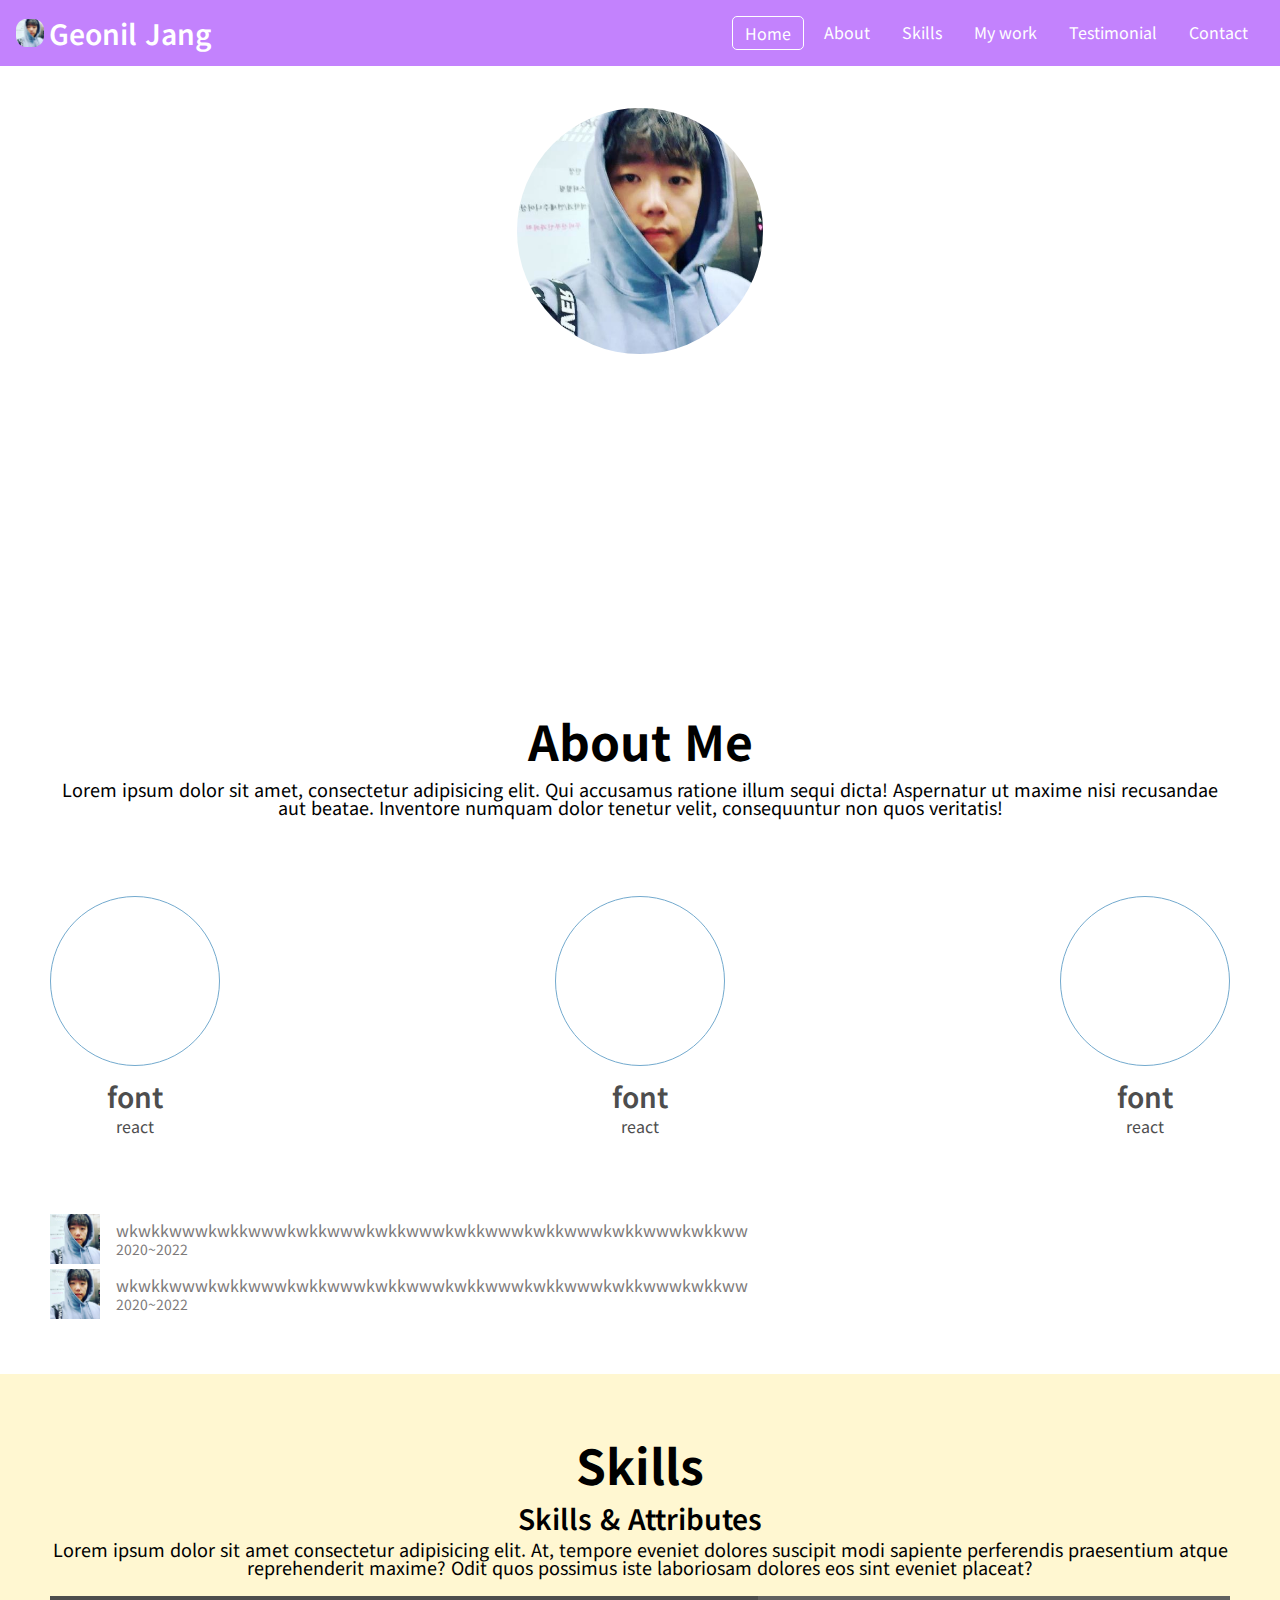
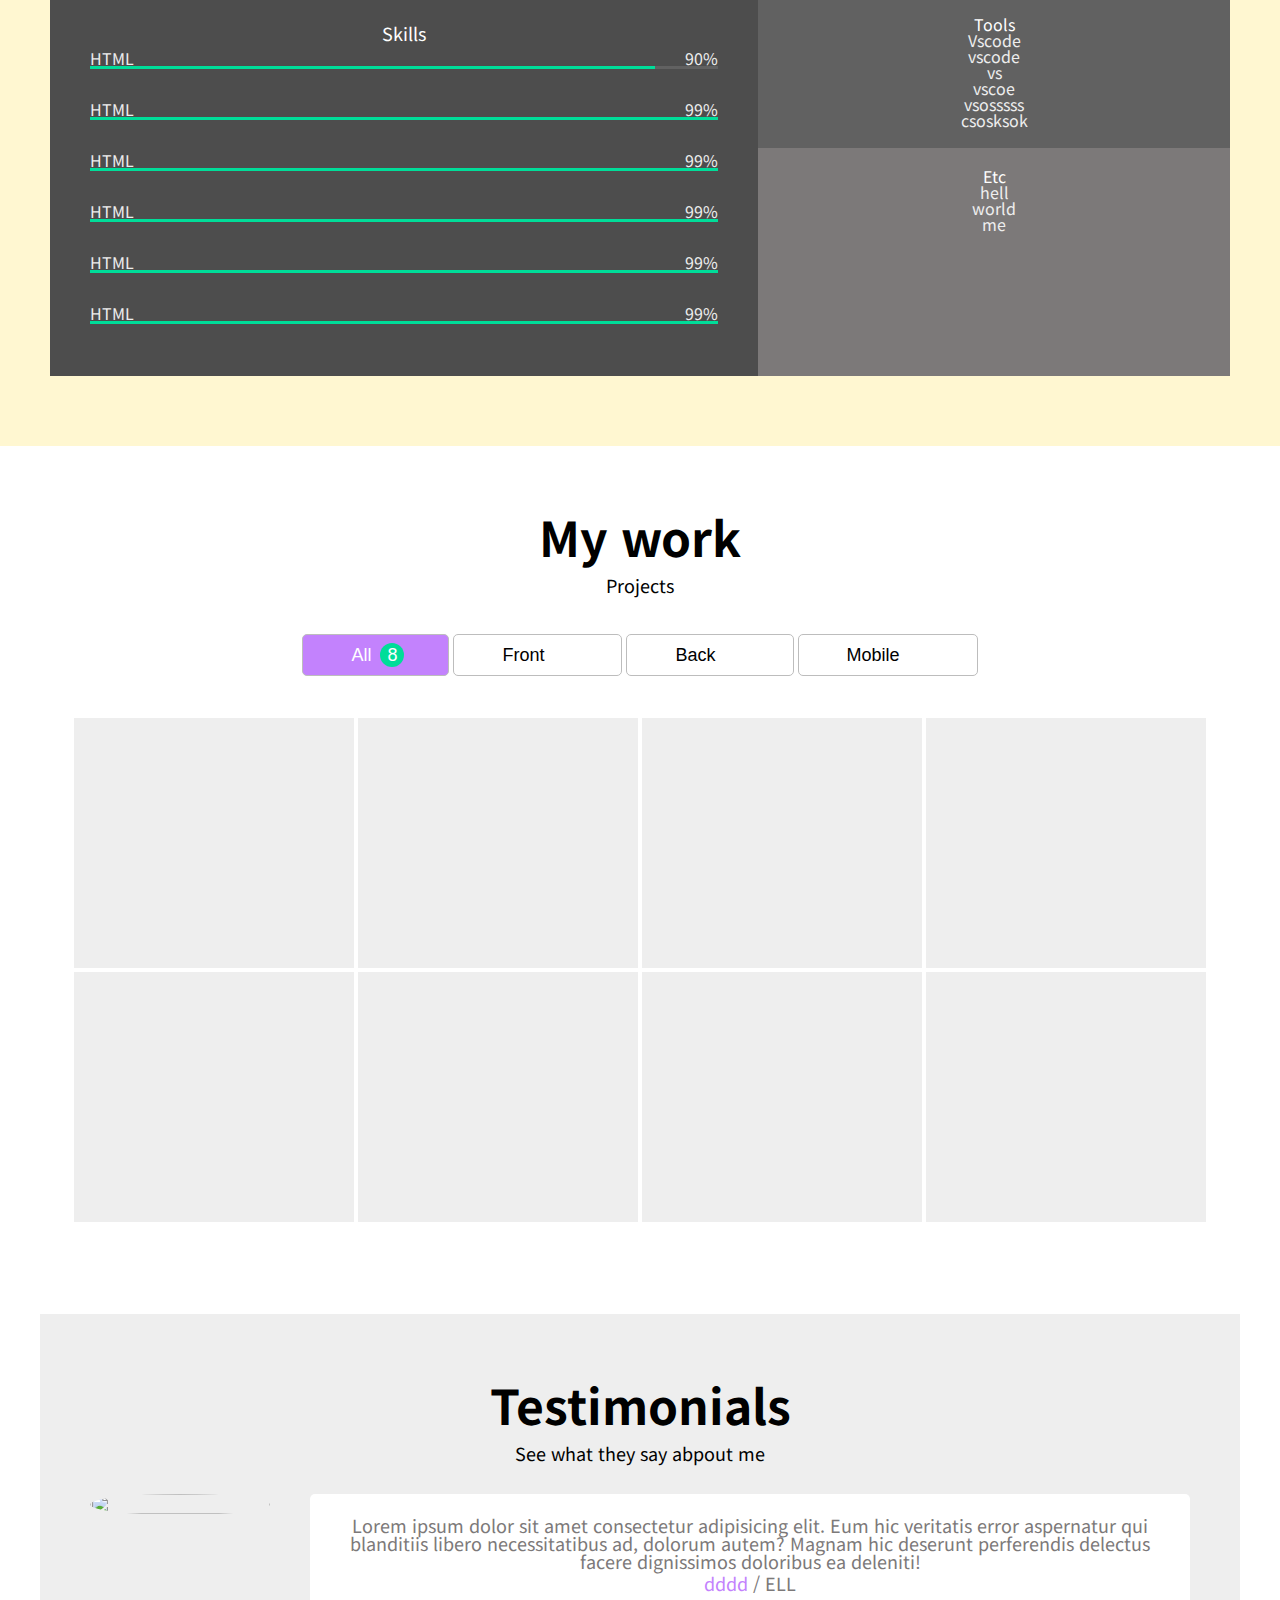
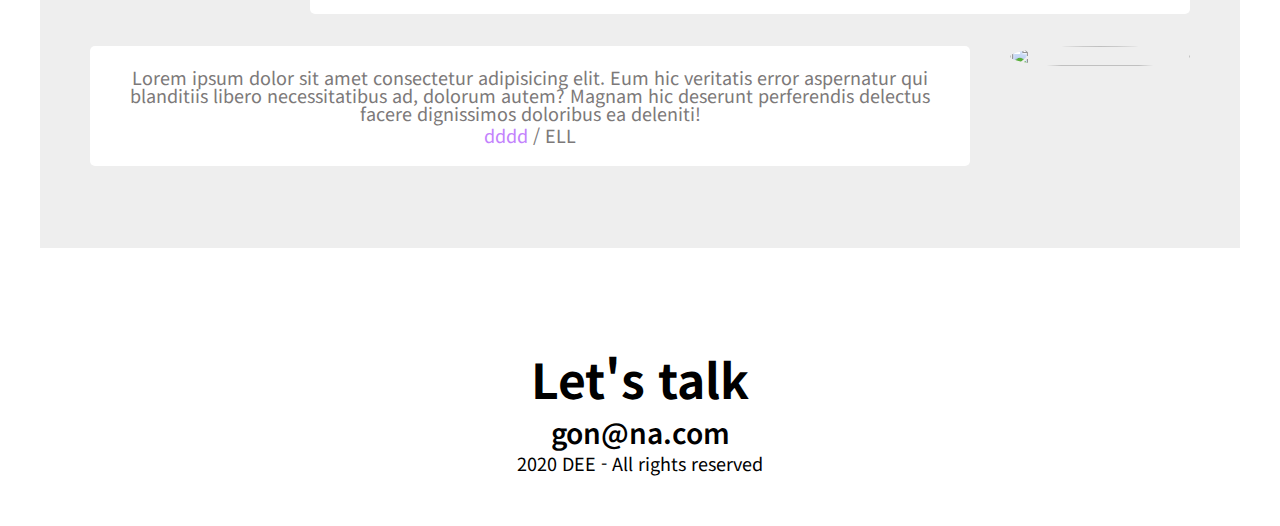
==== index.html @ d05589ee "css testimonial" ====
<!DOCTYPE html>
<html lang="ko">
  <head>
    <meta charset="UTF-8" />
    <meta http-equiv="X-UA-Compatible" content="IE=edge" />
    <meta name="viewport" content="width=device-width, initial-scale=1.0" />
    <meta name="description" content="참 개발자" />
    <meta name="author" content="Geonil Jang" />
    <link rel="icon" type="image/png" href="public/images/favicon.png" />
    <title>Geonil Jang</title>
    <link
      rel="stylesheet"
      href="https://cdnjs.cloudflare.com/ajax/libs/font-awesome/5.15.3/css/all.min.css"
      integrity="sha512-iBBXm8fW90+nuLcSKlbmrPcLa0OT92xO1BIsZ+ywDWZCvqsWgccV3gFoRBv0z+8dLJgyAHIhR35VZc2oM/gI1w=="
      crossorigin="anonymous"
      referrerpolicy="no-referrer"
    />
    <link rel="stylesheet" href="public/css/style.css" />
    <script src="public/js/main.js" defer></script>
  </head>
  <body>
    <!-- Navbar -->
    <nav id="navbar">
      <div class="navbar__logo">
        <img src="public/images/favicon.png" alt="logo" />
        Geonil Jang
      </div>
  
      <div class="navbar__menu">
        <ul class="navbar__menu">
          <li class="navbar__menu__item active">Home</li>
          <li class="navbar__menu__item">About</li>
          <li class="navbar__menu__item">Skills</li>
          <li class="navbar__menu__item">My work</li>
          <li class="navbar__menu__item">Testimonial</li>
          <li class="navbar__menu__item">Contact</li>
        </ul>
      </div>
    </nav>
    <!-- Home -->
    <section id="home">
      <img
        src="public/images/favicon.png"
        alt="Geonil's profile photo"
        class="home__avatar"
      />
      <h1 class="home__title">Hello, <br />Iam</h1>
      <h2 class="home__description">
        나는 난난난난,난난난난,난난난난,난난난난
      </h2>
      <button class="home__contact">Contact Me</button>
    </section>
    <!-- About -->
    <section id="about" class="section">
      <h1>About Me</h1>
      <p>
        Lorem ipsum dolor sit amet, consectetur adipisicing elit. Qui accusamus
        ratione illum sequi dicta! Aspernatur ut maxime nisi recusandae aut
        beatae. Inventore numquam dolor tenetur velit, consequuntur non quos
        veritatis!
      </p>
      <div class="about__majors">
        <div class="major">
          <div class="major__icon">
            <i class="fab fa-html5"></i>
          </div>
          <h2 class="major__title">font</h2>
          <div class="major__description">react</div>
        </div>
        <div class="major">
          <div class="major__icon">
            <i class="fab fa-html5"></i>
          </div>
          <h2 class="major__title">font</h2>
          <div class="major__description">react</div>
        </div>
        <div class="major">
          <div class="major__icon">
            <i class="fab fa-html5"></i>
          </div>
          <h2 class="major__title">font</h2>
          <div class="major__description">react</div>
        </div>
      </div>
      <div class="about__jobs">
        <div class="job">
          <img src="public/images/favicon.png" alt="sss" class="job__logo"></img>
          <div class="job__description">
            <p class="job__name">wkwkkwwwkwkkwwwkwkkwwwkwkkwwwkwkkwwwkwkkwwwkwkkwwwkwkkww</p>
            <p class="job__period">2020~2022</p>
          </div>
        </div>
        <div class="job">
          <img src="public/images/favicon.png" alt="sss" class="job__logo"></img>
          <div class="job__description">
            <p class="job__name">wkwkkwwwkwkkwwwkwkkwwwkwkkwwwkwkkwwwkwkkwwwkwkkwwwkwkkww</p>
            <p class="job__period">2020~2022</p>
          </div>
        </div>
      </div>
    </section>
    <!-- Skills -->
    <section id="skills" class="section">
      <div class="section__container">
        <h1>Skills</h1>
        <h2>Skills & Attributes</h2>
        <p>Lorem ipsum dolor sit amet consectetur adipisicing elit. At, tempore eveniet dolores suscipit modi sapiente perferendis praesentium atque reprehenderit maxime? Odit quos possimus iste laboriosam dolores eos sint eveniet placeat?</p>
        <div class="skillset">
          <div class="skillset__left">
            <h3 class="skillset__title">Skills</h3>
            <div class="skill">
              <div class="skill__description">
                <span>HTML</span>
                <span>90%</span>
              </div>
              <div class="skill__bar">
                <div class="skill__value" style="width: 90%"></div>
              </div>
            </div>
            <div class="skill">
              <div class="skill__description">
                <span>HTML</span>
                <span>99%</span>
              </div>
              <div class="skill__bar">
                <div class="skill__value"></div>
              </div>
            </div>
            <div class="skill">
              <div class="skill__description">
                <span>HTML</span>
                <span>99%</span>
              </div>
              <div class="skill__bar">
                <div class="skill__value"></div>
              </div>
            </div>
            <div class="skill">
              <div class="skill__description">
                <span>HTML</span>
                <span>99%</span>
              </div>
              <div class="skill__bar">
                <div class="skill__value"></div>
              </div>
            </div>
            <div class="skill">
              <div class="skill__description">
                <span>HTML</span>
                <span>99%</span>
              </div>
              <div class="skill__bar">
                <div class="skill__value"></div>
              </div>
            </div>
            <div class="skill">
              <div class="skill__description">
                <span>HTML</span>
                <span>99%</span>
              </div>
              <div class="skill__bar">
                <div class="skill__value"></div>
              </div>
            </div>
          </div>
          <div class="skillset__right">
            <div class="tools">
              <div class="skillset__title">Tools</div>
              <ul class="tools__list">
                <li><span>Vscode</span></li>
                <li><span>vscode</span></li>
                <li><span>vs</span></li>
                <li><span>vscoe</span></li>
                <li><span>vsosssss</span></li>
                <li><span>csosksok</span></li>
              </ul>
            </div>
            <div class="etc">
              <div class="skillset__title">Etc</div>
              <ul class="etc__list">
                <li><span>hell</span></li>
                <li><span>world</span></li>
                <li><span>me</span></li>
              </ul>
            </div>
          </div>
        </div>
      </div>
   
    </section>
    <!-- Work -->
    <section id="work" class="section">
      <h1>My work</h1>
      <h3>Projects</h3>
      <div class="work__categories">
        <button class="category__btn active">All
          <span class="category__count">8</span>
        </button>
        <button class="category__btn">Front
          <span class="category__count">8</span>
        </button>
        <button class="category__btn">Back
          <span class="category__count">8</span>
        </button>
        <button class="category__btn">Mobile
          <span class="category__count">8</span>
        </button>
      </div>

      <div class="work__projects">
        <a href="#" class="project" target="blank">
          <img class="project__img" src="public/images/background.png" alt="">
          <div class="project__description">
            <h3>Youre</h3>
            <span>html and css</span>
          </div>
        </a>
        <a href="#" class="project" target="blank">
          <img class="project__img" src="public/images/background.png" alt="">
          <div class="project__description">
            <h3>Youre</h3>
            <span>html and css</span>
          </div>
        </a>
        <a href="#" class="project" target="blank">
          <img class="project__img" src="public/images/background.png" alt="">
          <div class="project__description">
            <h3>Youre</h3>
            <span>html and css</span>
          </div>
        </a>
        <a href="#" class="project" target="blank">
          <img class="project__img" src="public/images/background.png" alt="">
          <div class="project__description">
            <h3>Youre</h3>
            <span>html and css</span>
          </div>
        </a>
        <a href="#" class="project" target="blank">
          <img class="project__img" src="public/images/background.png" alt="">
          <div class="project__description">
            <h3>Youre</h3>
            <span>html and css</span>
          </div>
        </a>
        <a href="#" class="project" target="blank">
          <img class="project__img" src="public/images/background.png" alt="">
          <div class="project__description">
            <h3>Youre</h3>
            <span>html and css</span>
          </div>
        </a>
        <a href="#" class="project" target="blank">
          <img class="project__img" src="public/images/background.png" alt="">
          <div class="project__description">
            <h3>Youre</h3>
            <span>html and css</span>
          </div>
        </a>
        <a href="#" class="project" target="blank">
          <img class="project__img" src="public/images/background.png" alt="">
          <div class="project__description">
            <h3>Youre</h3>
            <span>html and css</span>
          </div>
        </a>
      </div>

    </section>
    <!-- Testimonials -->
    <section id="testimonials" class="section">
      <h1>Testimonials</h1>
      <h3>See what they say abpout me</h3>
      <div class="testimonials">
        <div class="testimonial">
          <img src="public/images/background.png" alt="" class="testimonial__avatar">
          <div class="testimonial__speech-bubble">
            <p>Lorem ipsum dolor sit amet consectetur adipisicing elit. Eum hic veritatis error aspernatur qui blanditiis libero necessitatibus ad, dolorum autem? Magnam hic deserunt perferendis delectus facere dignissimos doloribus ea deleniti!</p>
            <p class="name">
              <a href="#">dddd</a> / ELL
            </p>
          </div>
        </div>
        <div class="testimonial">
          
          <div class="testimonial__speech-bubble">
            <p>Lorem ipsum dolor sit amet consectetur adipisicing elit. Eum hic veritatis error aspernatur qui blanditiis libero necessitatibus ad, dolorum autem? Magnam hic deserunt perferendis delectus facere dignissimos doloribus ea deleniti!</p>
            <p class="name">
              <a href="#">dddd</a> / ELL
            </p>
          </div>
          <img src="public/images/background.png" alt="" class="testimonial__avatar">
        </div>
      </div>
    </section>
    <!-- Contact -->
    <section id="contact" class="section">
      <h1 class="contact__title">Let's talk</h1>
      <h2 class="contact__email">gon@na.com</h2>
      <div class="contact__links">
        <a href="#" target="_blank">
          <i class="fab fa-github"></i>
        </a>
        <a href="#" target="_blank">
          <i class="fab fa-github"></i>
        </a>
      </div>
      <p class="contact__rights">
        2020 DEE - All rights reserved
      </p>
    </section>
  </body>
</html>
---- public/css/style.css ----
@import url("https://fonts.googleapis.com/css2?family=Noto+Sans+KR:wght@400;700&display=swap");
@import url(reset.css);
@import url(variables.css);

/* components */
@import url(components/navbar.css);
@import url(components/home.css);
@import url(components/about.css);
@import url(components/skill.css);
@import url(components/work.css);
@import url(components/testimonial.css);
* {
  box-sizing: border-box;
}

body {
  font-family: "Noto Sans KR", sans-serif;
}

/* Typography */

h1 {
  font-size: var(--font-large);
  font-weight: var(--weight-bold);
  color: var(--color-black);
  margin: 16px 0px;
}

h2 {
  font-size: var(--font-medium);
  font-weight: var(--weight-semi-bold);
  color: var(--color-black);
  margin: 8px 0;
}

h3 {
  font-size: var(--font-regular);
  font-weight: var(--weight-regular);
  color: var(--color-black);
  margin: 8px 0;
}

p {
  font-size: var(--font-regular);
  font-weight: var(--weight-regular);
  color: var(--color-black);
  margin: 4px 0;
}

.section {
  text-align: center;
  padding: 50px;
  margin: 0 auto;
}

.section__container {
  max-width: 1200px;
}
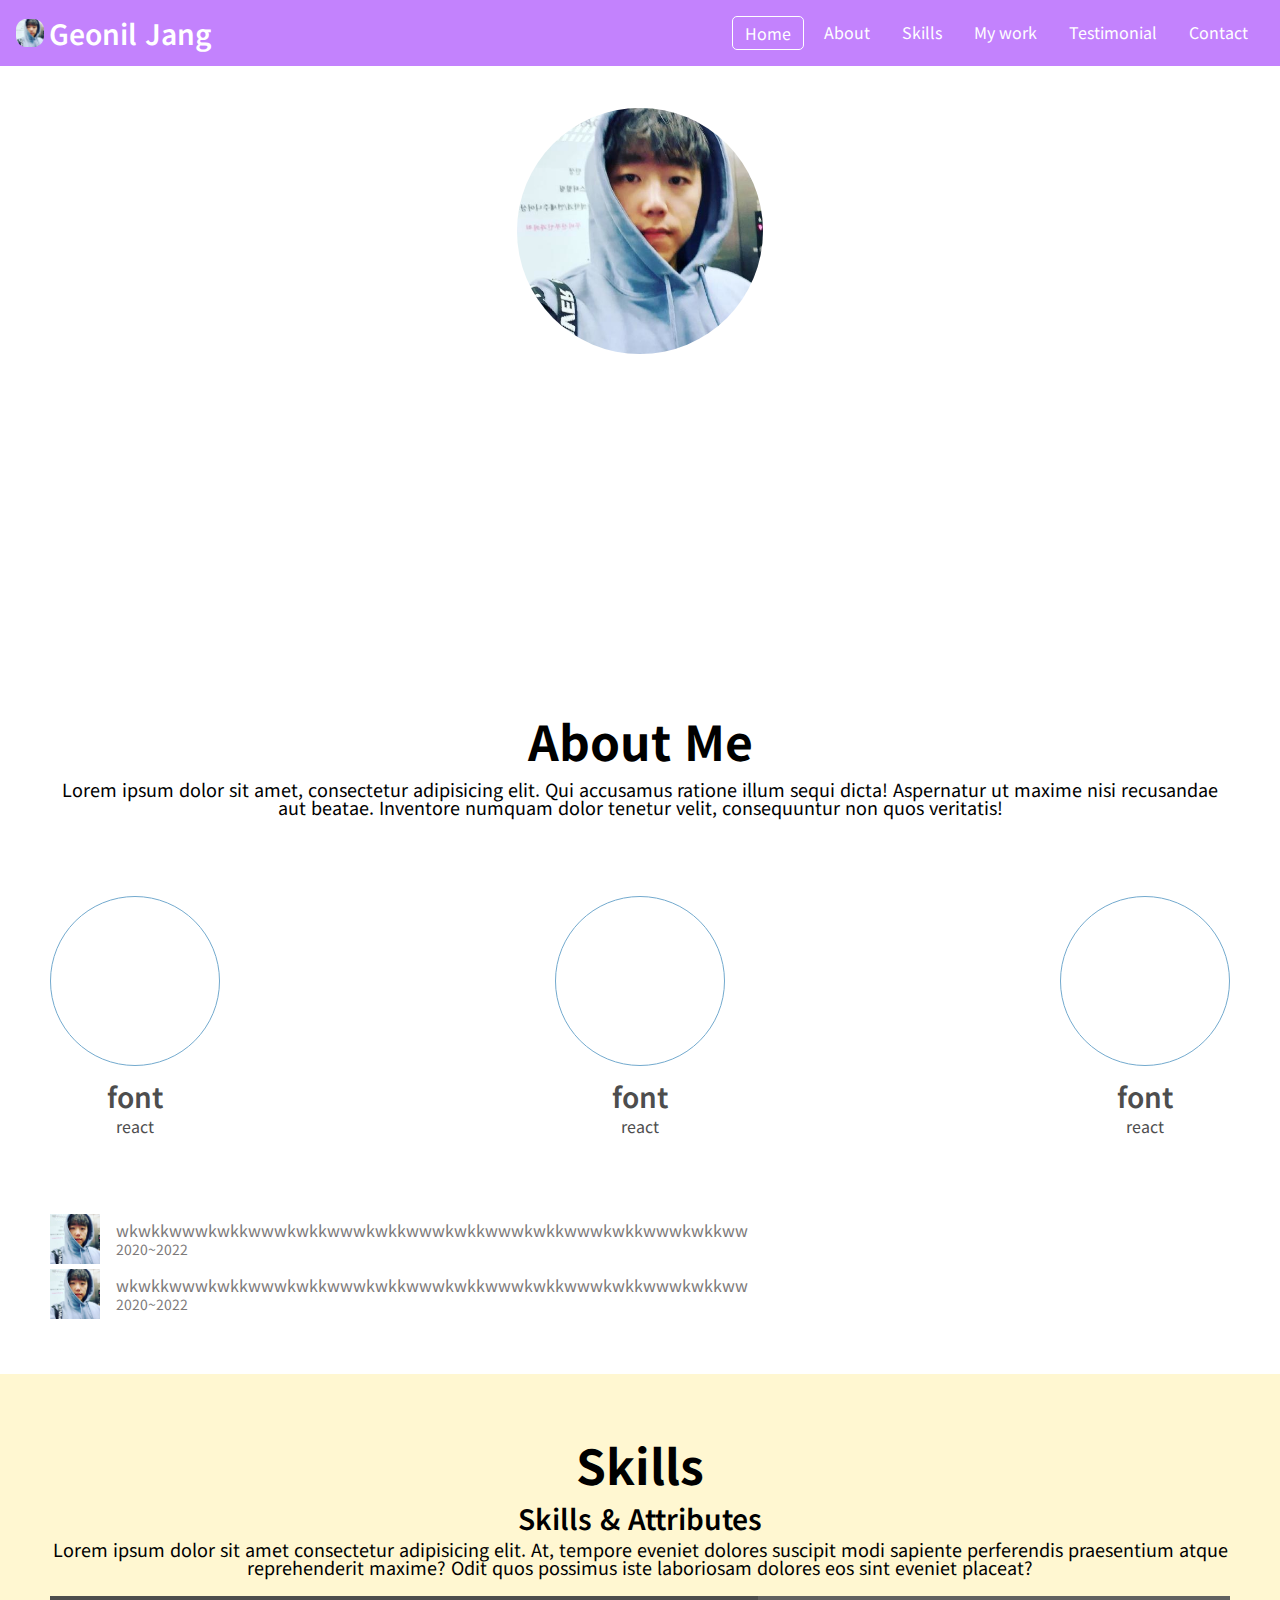
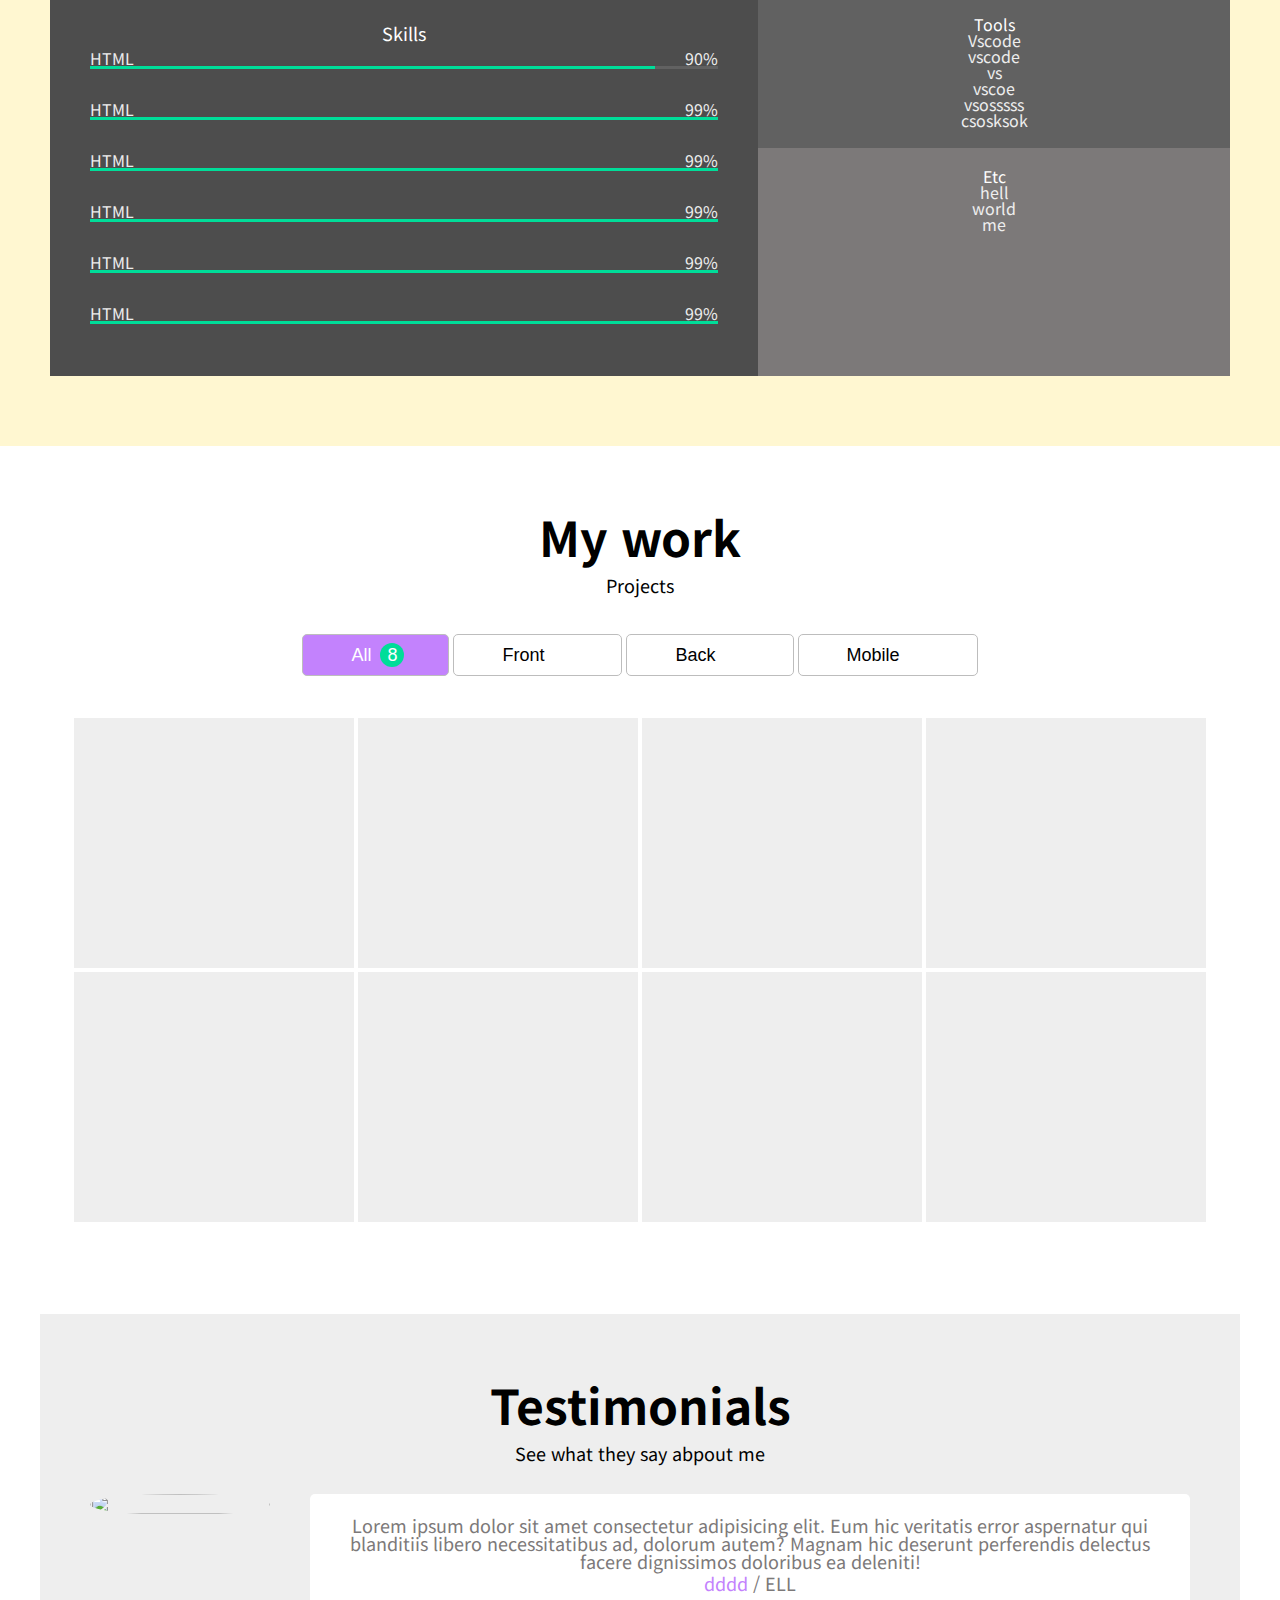
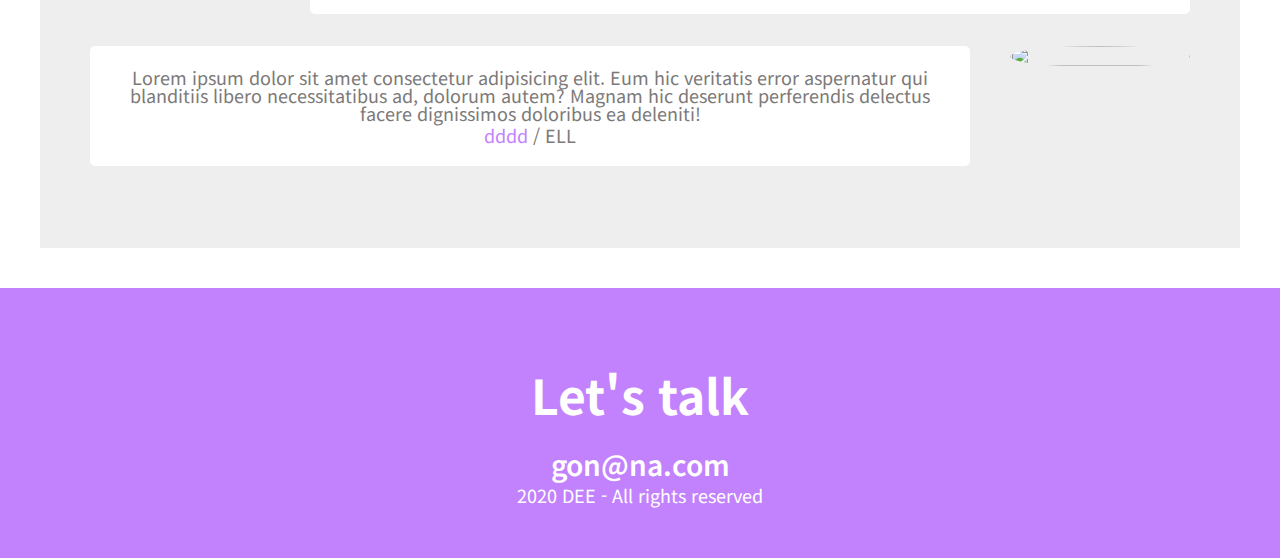
==== commit 6945efe9: "fix section container" ====
--- a/index.html
+++ b/index.html
@@ -190,7 +190,8 @@
     </section>
     <!-- Work -->
     <section id="work" class="section">
-      <h1>My work</h1>
+      <div class="section__container">
+        <h1>My work</h1>
       <h3>Projects</h3>
       <div class="work__categories">
         <button class="category__btn active">All
@@ -265,31 +266,34 @@
           </div>
         </a>
       </div>
+      </div>
 
     </section>
     <!-- Testimonials -->
     <section id="testimonials" class="section">
-      <h1>Testimonials</h1>
-      <h3>See what they say abpout me</h3>
-      <div class="testimonials">
-        <div class="testimonial">
-          <img src="public/images/background.png" alt="" class="testimonial__avatar">
-          <div class="testimonial__speech-bubble">
-            <p>Lorem ipsum dolor sit amet consectetur adipisicing elit. Eum hic veritatis error aspernatur qui blanditiis libero necessitatibus ad, dolorum autem? Magnam hic deserunt perferendis delectus facere dignissimos doloribus ea deleniti!</p>
-            <p class="name">
-              <a href="#">dddd</a> / ELL
-            </p>
-          </div>
-        </div>
-        <div class="testimonial">
-          
-          <div class="testimonial__speech-bubble">
-            <p>Lorem ipsum dolor sit amet consectetur adipisicing elit. Eum hic veritatis error aspernatur qui blanditiis libero necessitatibus ad, dolorum autem? Magnam hic deserunt perferendis delectus facere dignissimos doloribus ea deleniti!</p>
-            <p class="name">
-              <a href="#">dddd</a> / ELL
-            </p>
-          </div>
-          <img src="public/images/background.png" alt="" class="testimonial__avatar">
+      <div class="section__container">
+        <h1>Testimonials</h1>
+        <h3>See what they say abpout me</h3>
+        <div class="testimonials">
+          <div class="testimonial">
+            <img src="public/images/background.png" alt="" class="testimonial__avatar">
+            <div class="testimonial__speech-bubble">
+              <p>Lorem ipsum dolor sit amet consectetur adipisicing elit. Eum hic veritatis error aspernatur qui blanditiis libero necessitatibus ad, dolorum autem? Magnam hic deserunt perferendis delectus facere dignissimos doloribus ea deleniti!</p>
+              <p class="name">
+                <a href="#">dddd</a> / ELL
+              </p>
+            </div>
+          </div>
+          <div class="testimonial">
+            
+            <div class="testimonial__speech-bubble">
+              <p>Lorem ipsum dolor sit amet consectetur adipisicing elit. Eum hic veritatis error aspernatur qui blanditiis libero necessitatibus ad, dolorum autem? Magnam hic deserunt perferendis delectus facere dignissimos doloribus ea deleniti!</p>
+              <p class="name">
+                <a href="#">dddd</a> / ELL
+              </p>
+            </div>
+            <img src="public/images/background.png" alt="" class="testimonial__avatar">
+          </div>
         </div>
       </div>
     </section>
--- a/public/css/style.css
+++ b/public/css/style.css
@@ -9,6 +9,8 @@
 @import url(components/skill.css);
 @import url(components/work.css);
 @import url(components/testimonial.css);
+@import url(components/contact.css);
+
 * {
   box-sizing: border-box;
 }
@@ -55,4 +57,5 @@
 
 .section__container {
   max-width: 1200px;
+  margin: 0 auto;
 }
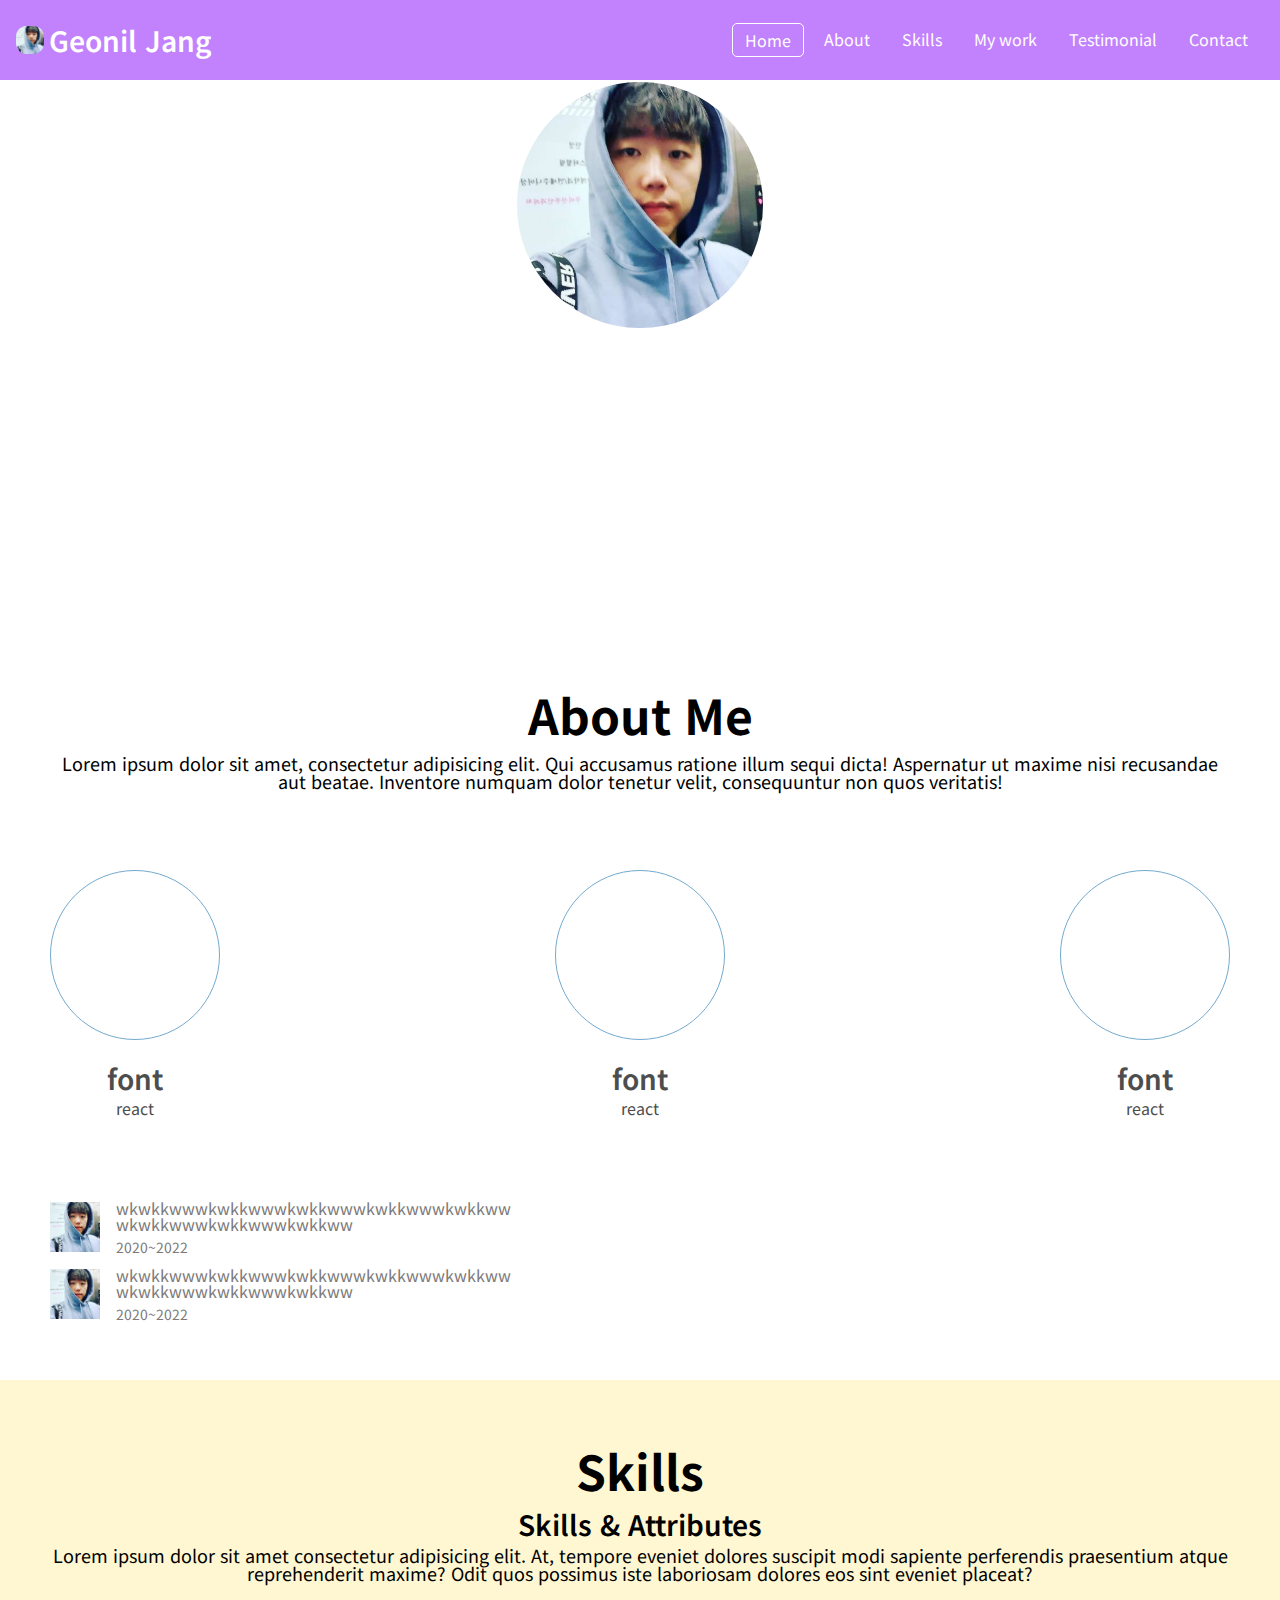
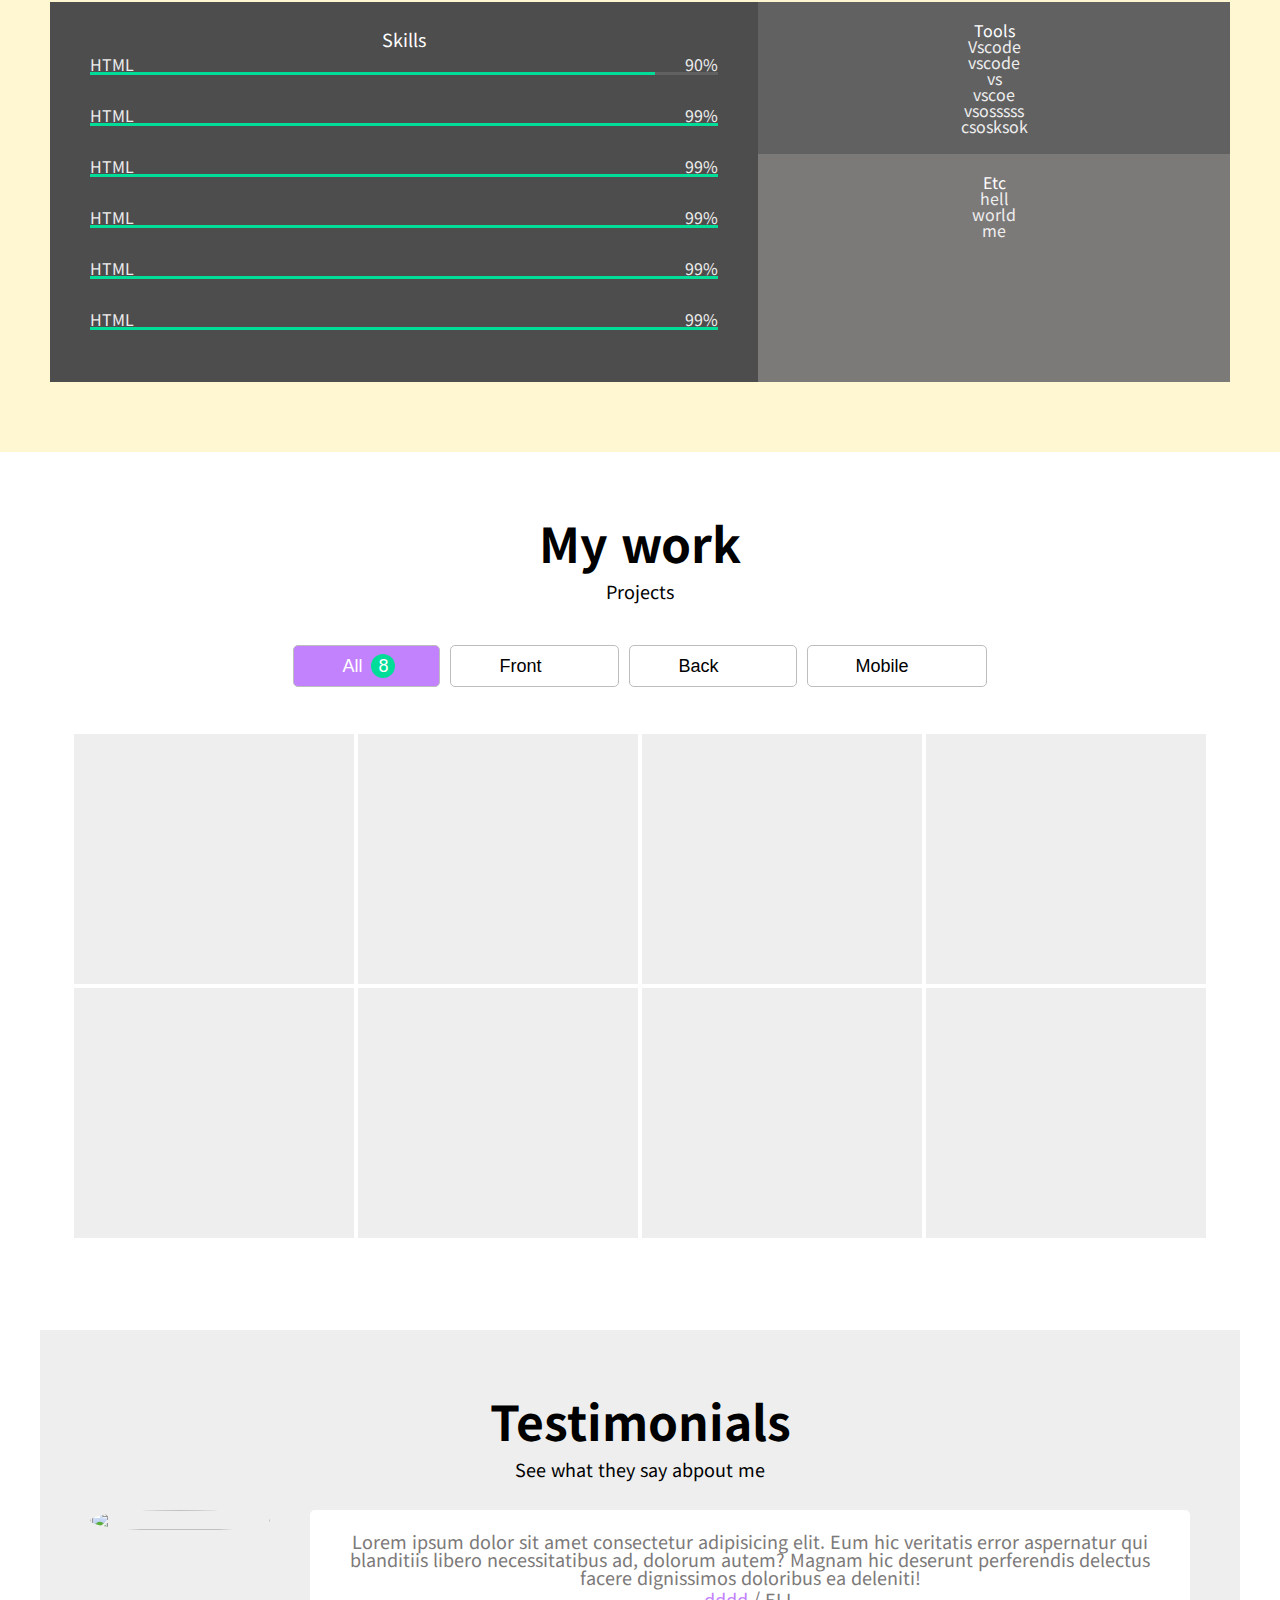
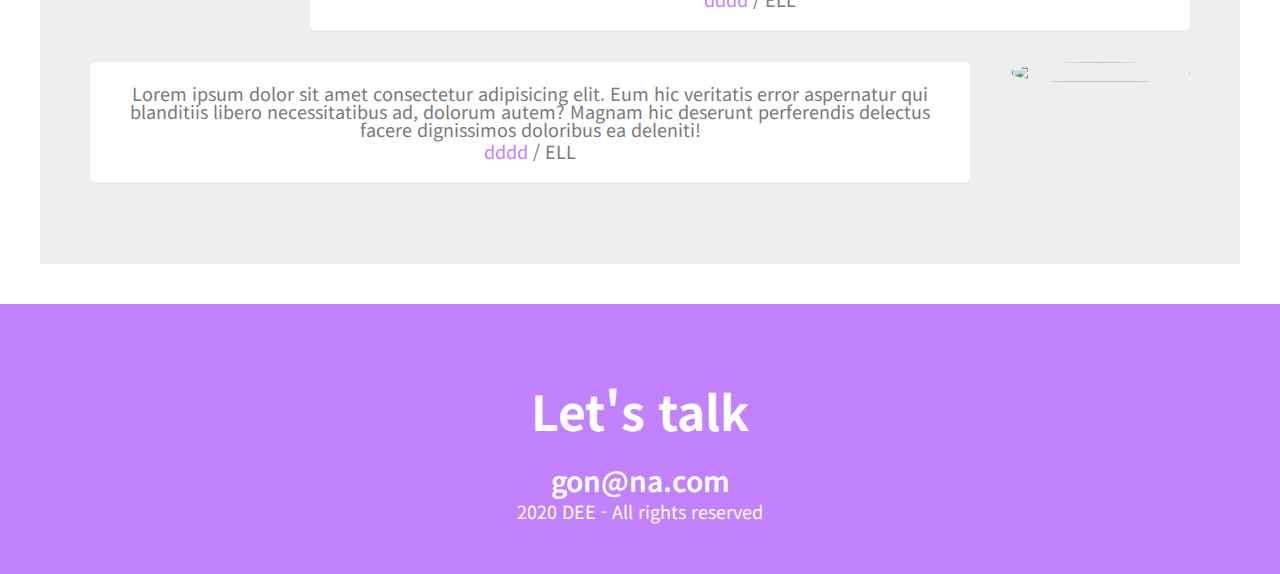
==== commit 769ec0b6: "css done" ====
--- a/index.html
+++ b/index.html
@@ -26,7 +26,7 @@
         Geonil Jang
       </div>
   
-      <div class="navbar__menu">
+      <div class="navbar__menu__container">
         <ul class="navbar__menu">
           <li class="navbar__menu__item active">Home</li>
           <li class="navbar__menu__item">About</li>
@@ -36,6 +36,13 @@
           <li class="navbar__menu__item">Contact</li>
         </ul>
       </div>
+
+      <!-- Toggle -->
+      <button class="navbar__toggle-btn">
+        <i class="fas fa-bars"></i>
+      </button>
+
+
     </nav>
     <!-- Home -->
     <section id="home">
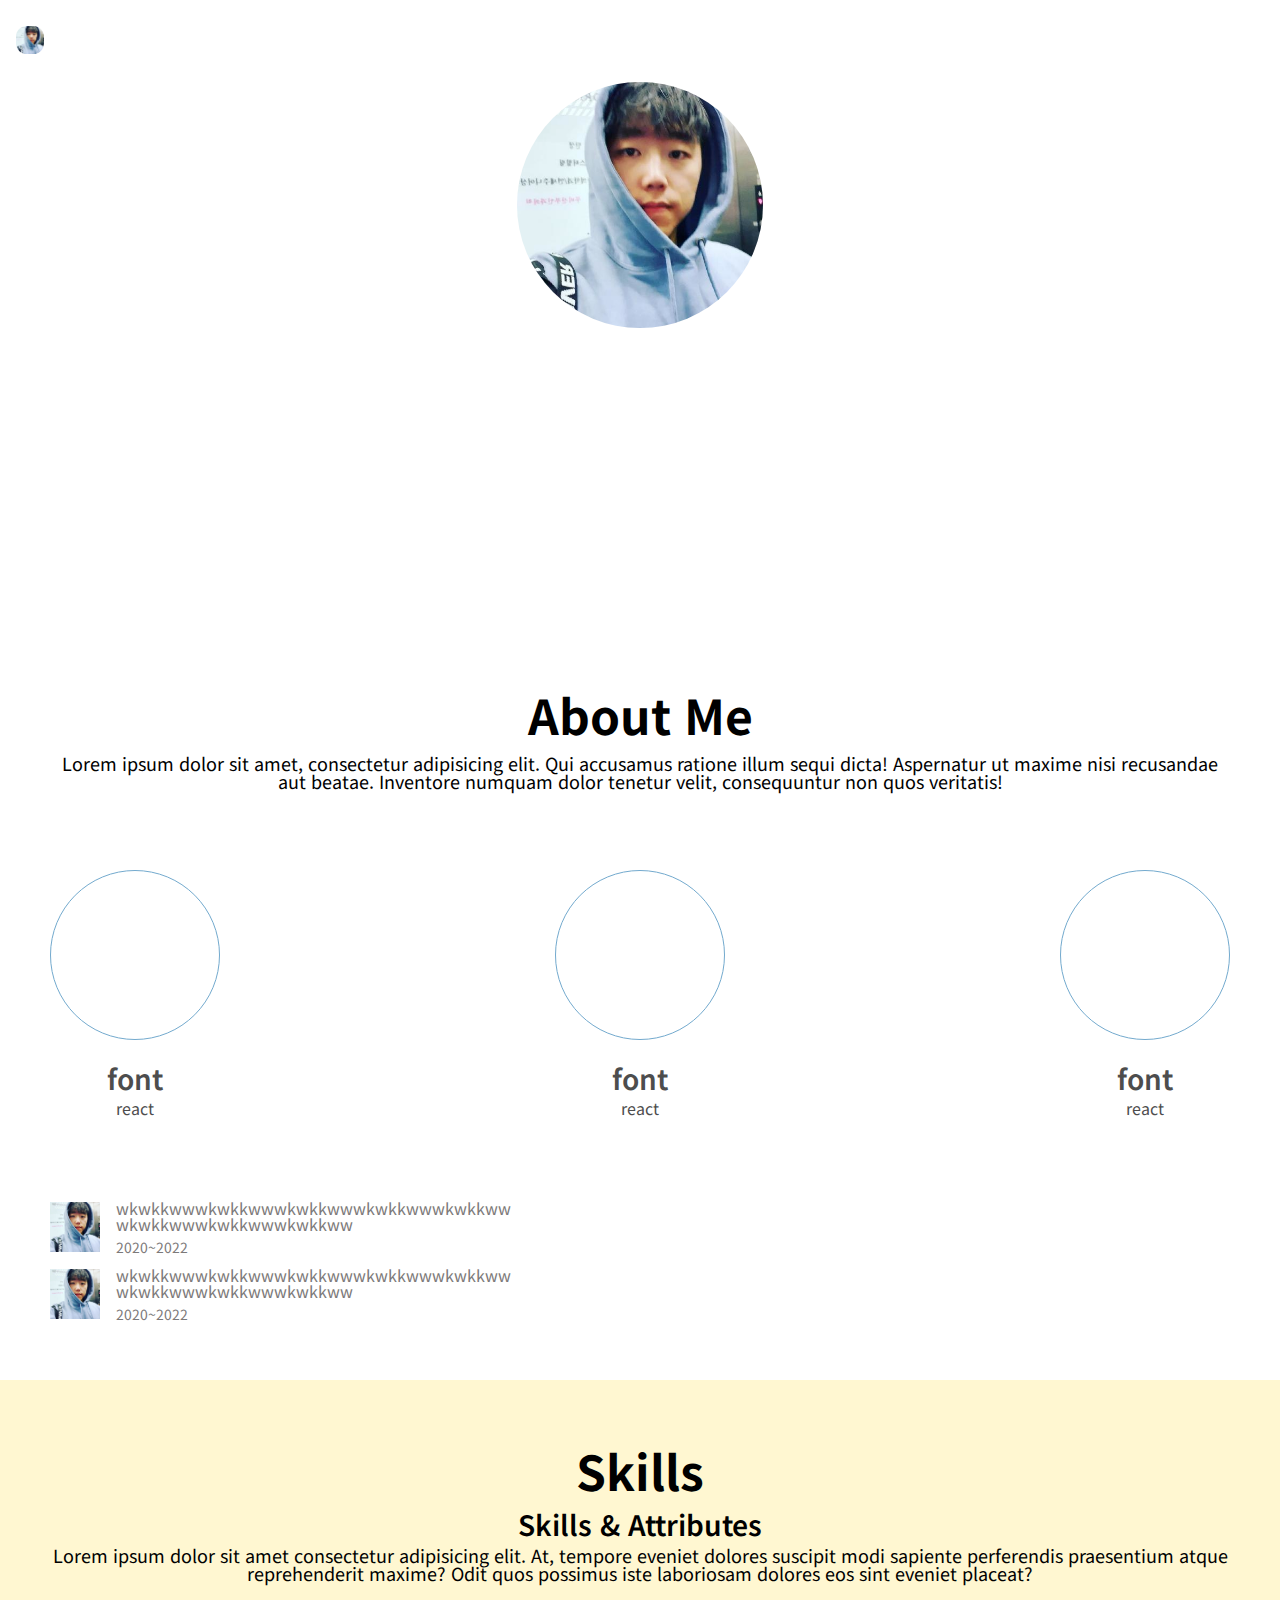
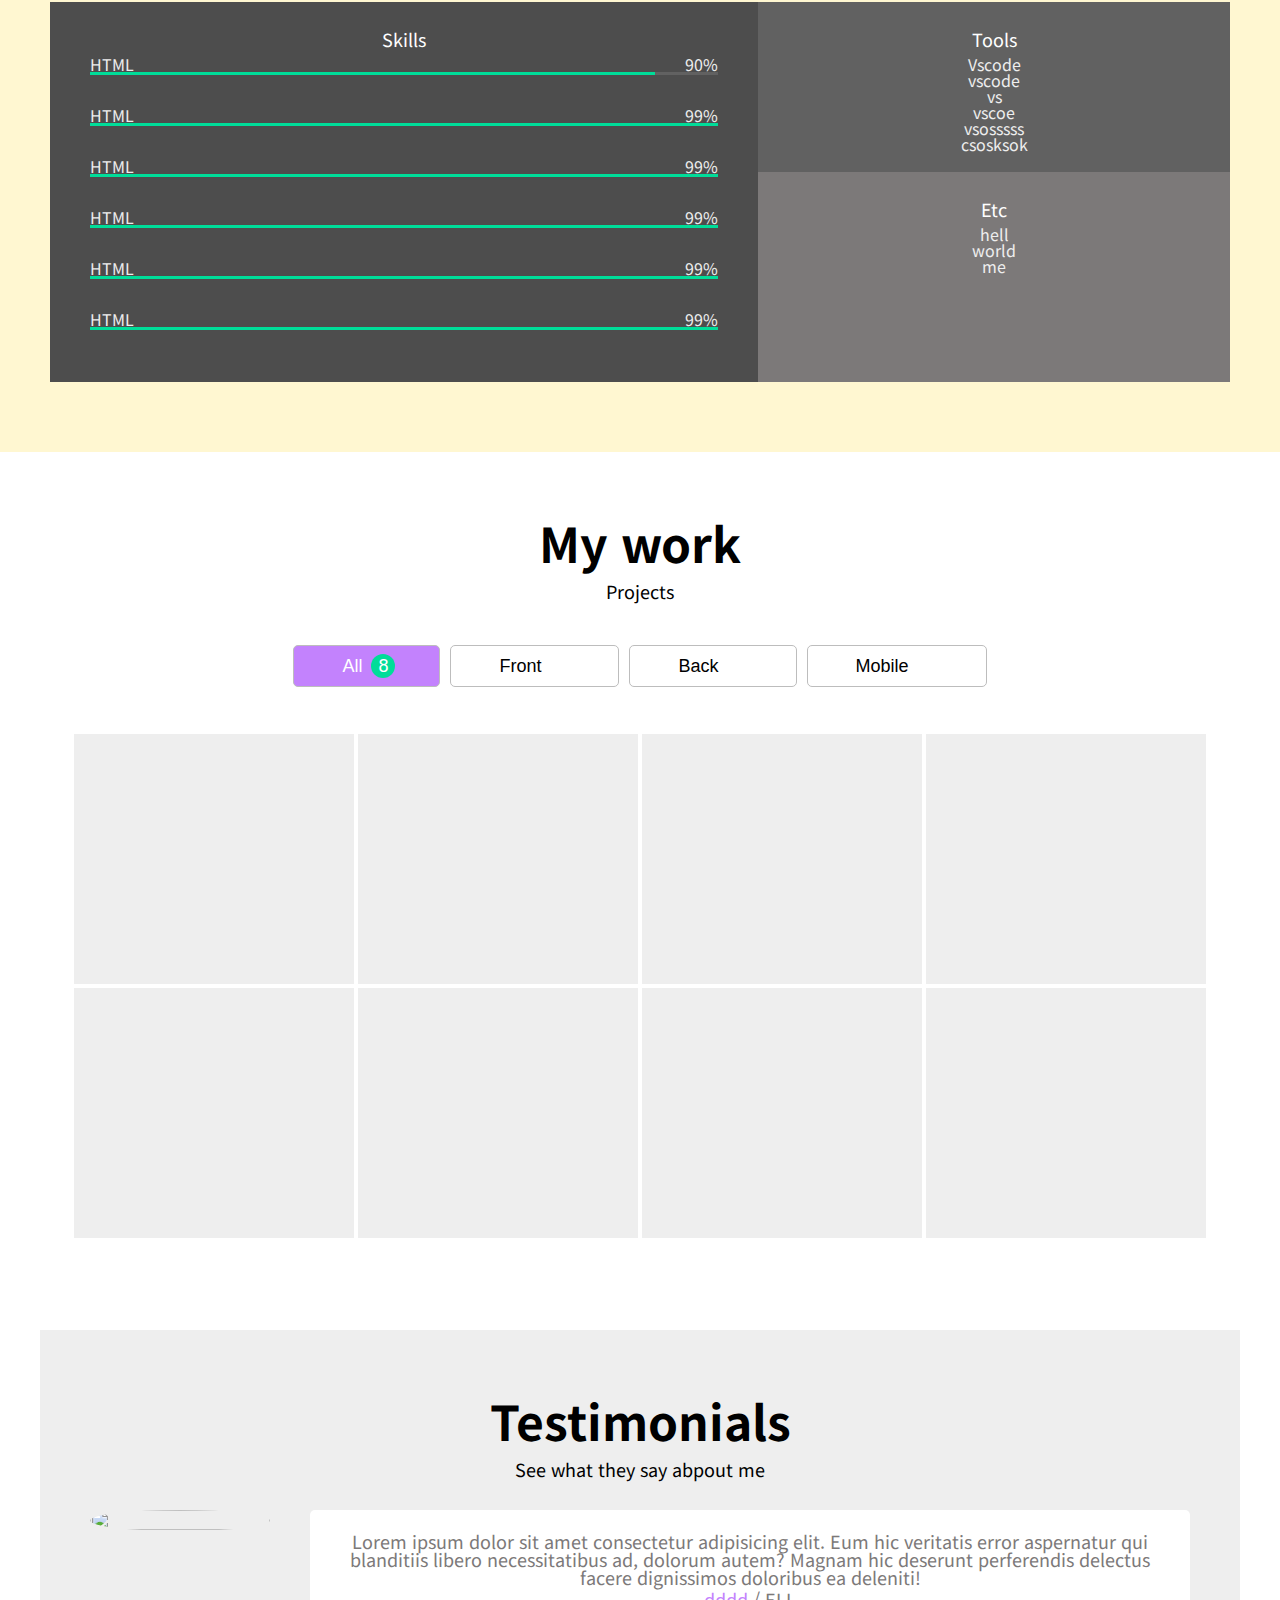
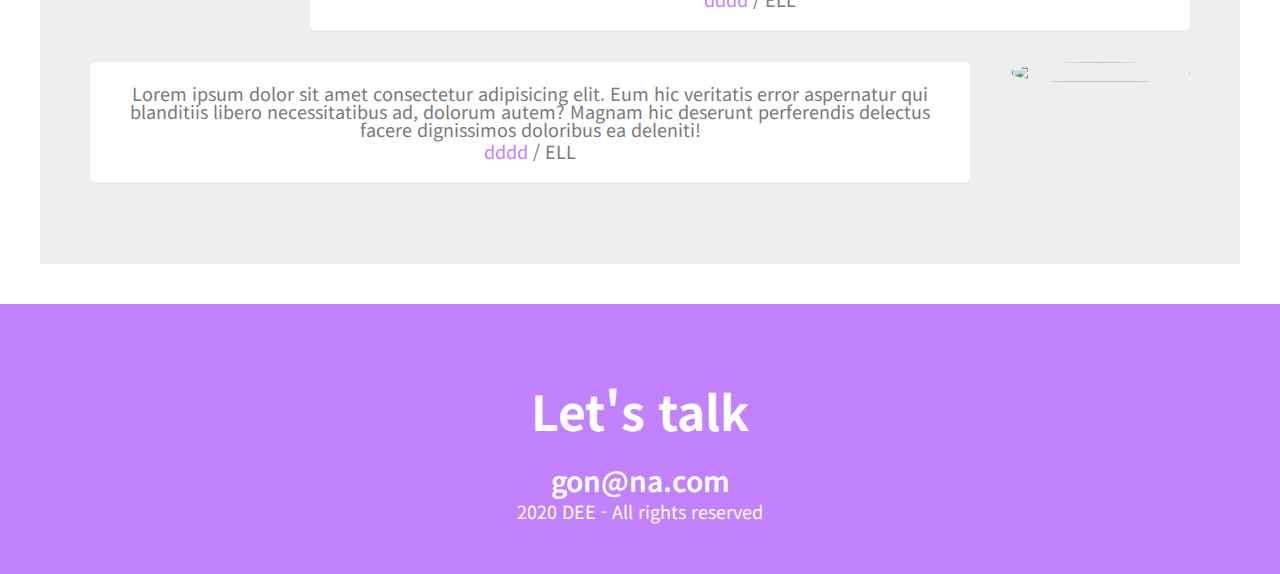
==== commit f9aed09f: "js navbar" ====
--- a/index.html
+++ b/index.html
@@ -16,7 +16,7 @@
       referrerpolicy="no-referrer"
     />
     <link rel="stylesheet" href="public/css/style.css" />
-    <script src="public/js/main.js" defer></script>
+    <script src="public/js/main.js" type="module" defer></script>
   </head>
   <body>
     <!-- Navbar -->
@@ -172,7 +172,7 @@
           </div>
           <div class="skillset__right">
             <div class="tools">
-              <div class="skillset__title">Tools</div>
+              <h3 class="skillset__title">Tools</h3>
               <ul class="tools__list">
                 <li><span>Vscode</span></li>
                 <li><span>vscode</span></li>
@@ -183,7 +183,7 @@
               </ul>
             </div>
             <div class="etc">
-              <div class="skillset__title">Etc</div>
+              <h3 class="skillset__title">Etc</h3>
               <ul class="etc__list">
                 <li><span>hell</span></li>
                 <li><span>world</span></li>
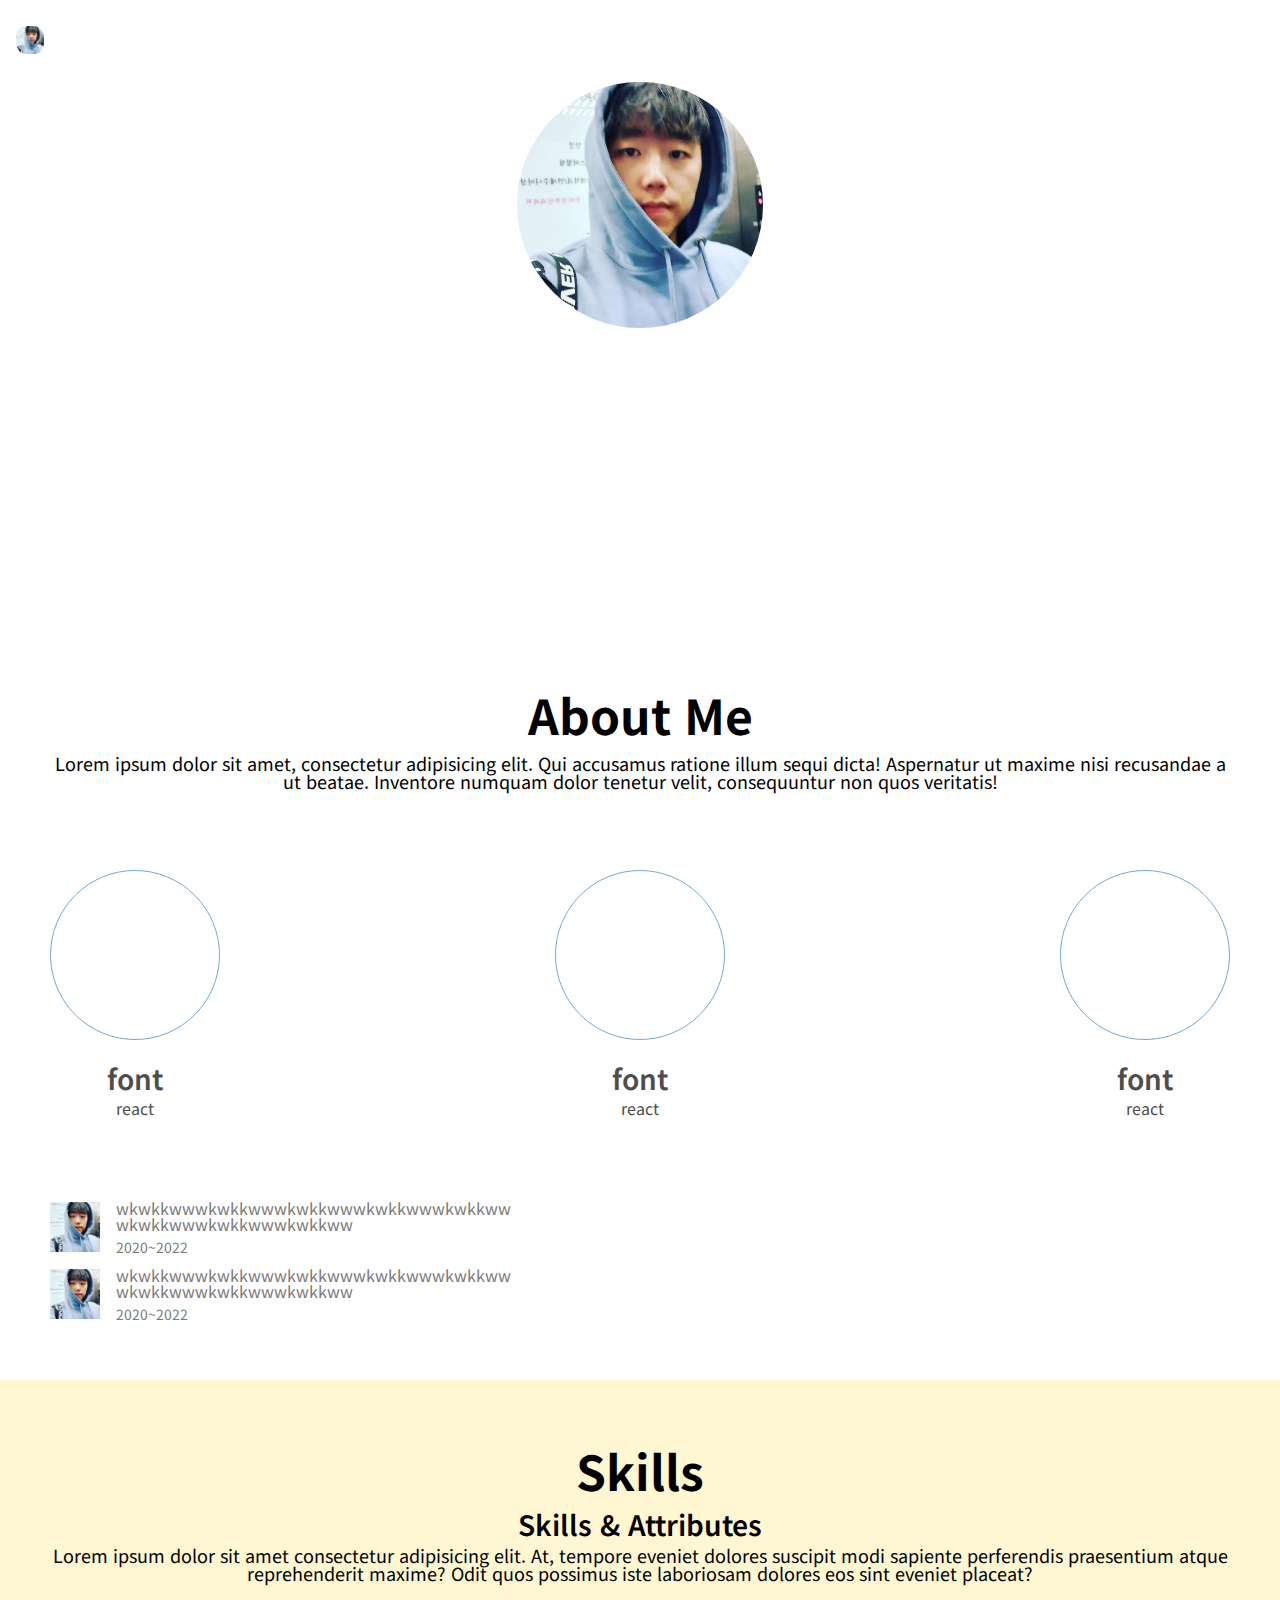
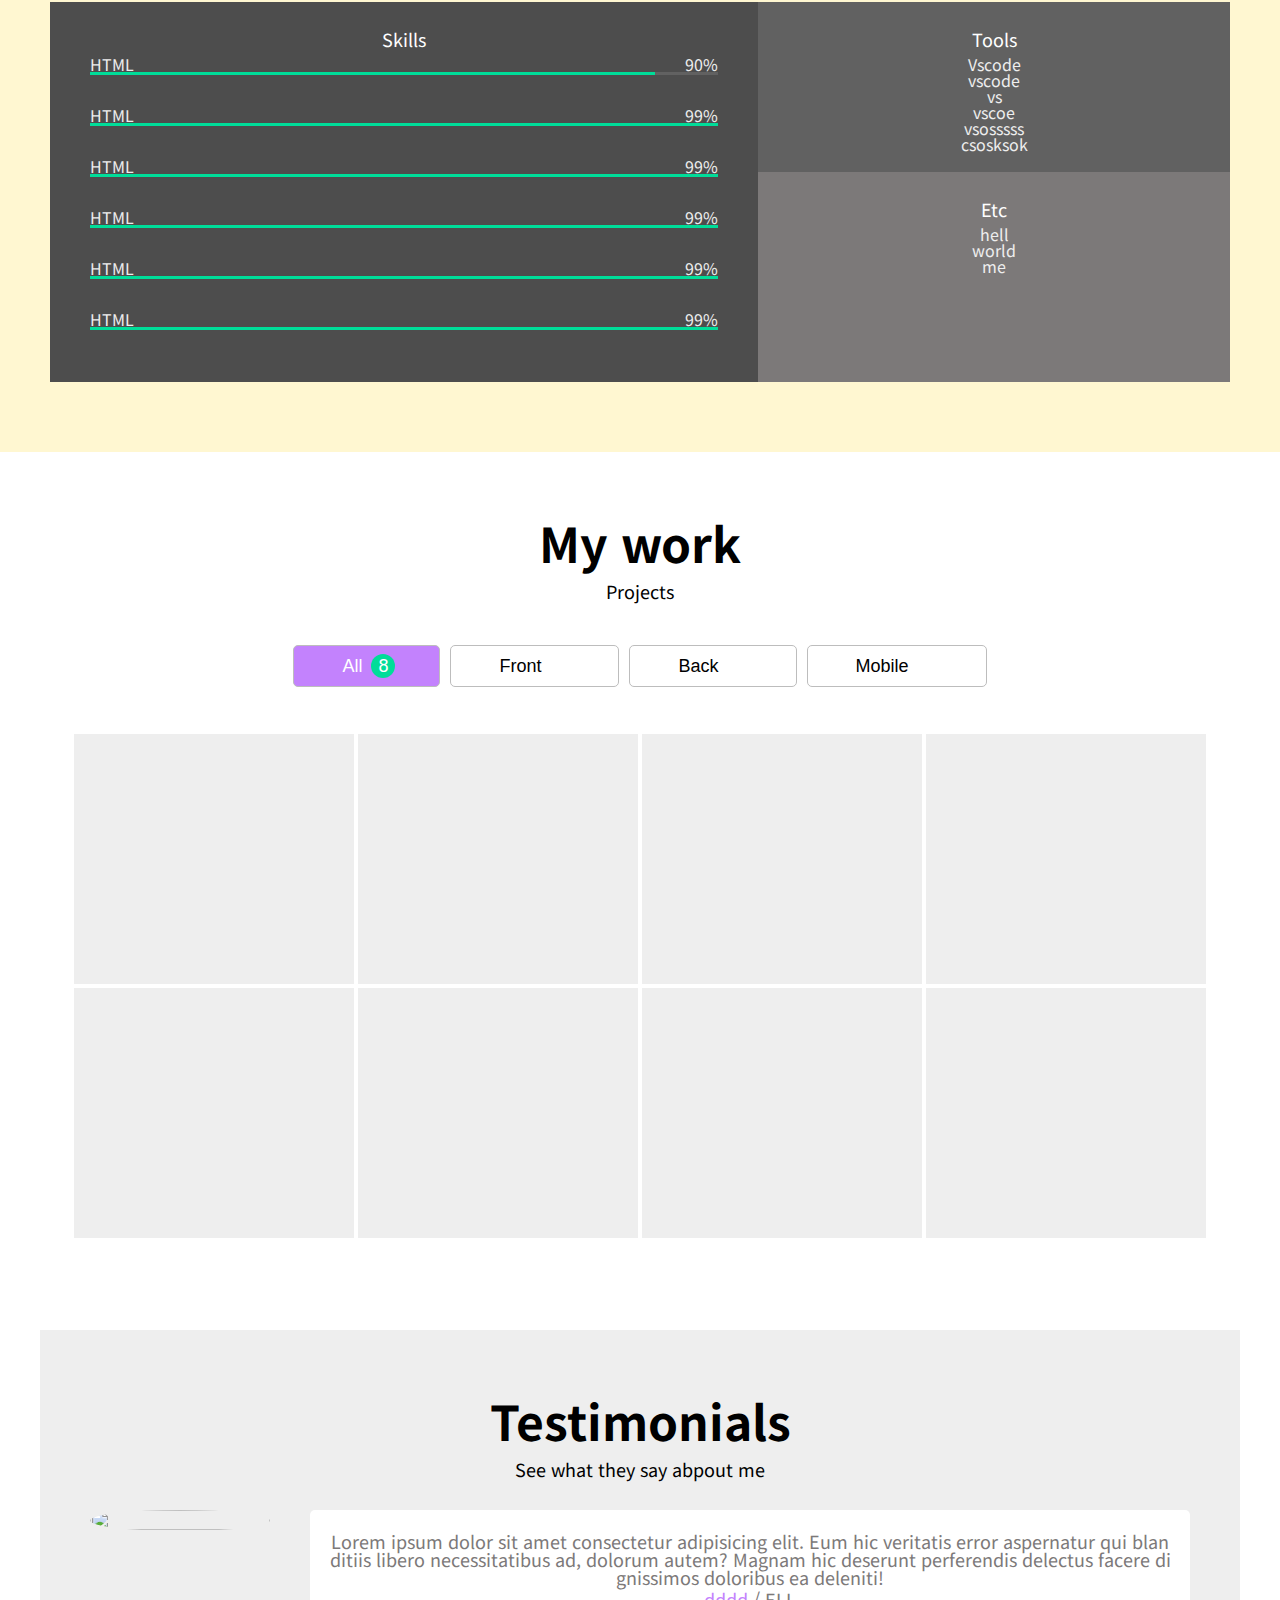
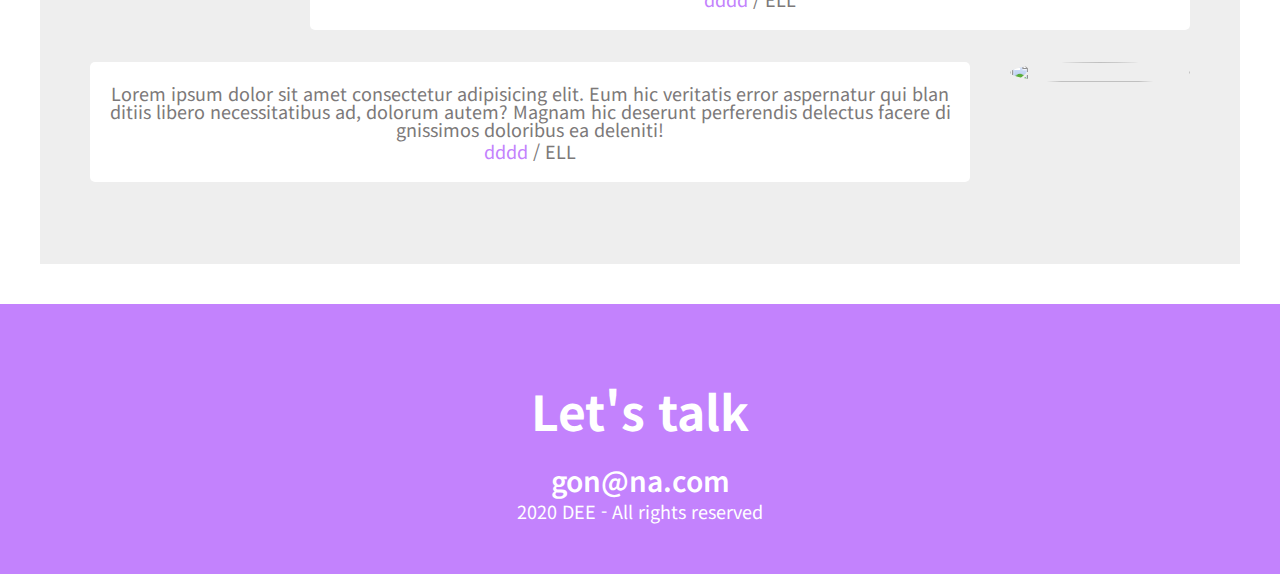
==== commit 7cacdddb: "js arrow up" ====
--- a/index.html
+++ b/index.html
@@ -28,12 +28,12 @@
   
       <div class="navbar__menu__container">
         <ul class="navbar__menu">
-          <li class="navbar__menu__item active">Home</li>
-          <li class="navbar__menu__item">About</li>
-          <li class="navbar__menu__item">Skills</li>
-          <li class="navbar__menu__item">My work</li>
-          <li class="navbar__menu__item">Testimonial</li>
-          <li class="navbar__menu__item">Contact</li>
+          <li data-link="#home" class="navbar__menu__item active">Home</li>
+          <li data-link="#about" class="navbar__menu__item">About</li>
+          <li data-link="#skills" class="navbar__menu__item">Skills</li>
+          <li data-link="#work" class="navbar__menu__item">My work</li>
+          <li data-link="#testimonials" class="navbar__menu__item">Testimonial</li>
+          <li data-link="#contact" class="navbar__menu__item">Contact</li>
         </ul>
       </div>
 
@@ -320,5 +320,10 @@
         2020 DEE - All rights reserved
       </p>
     </section>
+
+    <!-- Arrow up -->
+    <button class="arrow-up">
+      <i class="fa fa-arrow-up"></i>
+    </button>
   </body>
 </html>
--- a/public/css/style.css
+++ b/public/css/style.css
@@ -13,6 +13,8 @@
 
 * {
   box-sizing: border-box;
+  word-break: break-all;
+  user-select: none;
 }
 
 body {
@@ -59,3 +61,28 @@
   max-width: 1200px;
   margin: 0 auto;
 }
+
+/* Scroll */
+.arrow-up {
+  position: fixed;
+  bottom: 50px;
+  right: 50px;
+  width: 70px;
+  height: 70px;
+  font-size: 50px;
+  color: var(--color-white);
+  background-color: var(--color-dark-purple);
+  border-radius: 50%;
+  opacity: 0;
+  transition: all var(--animation-duration) ease-in;
+  pointer-events: none;
+}
+
+.arrow-up i {
+  user-select: none;
+}
+
+.arrow-up.visible {
+  opacity: 1;
+  pointer-events: all;
+}
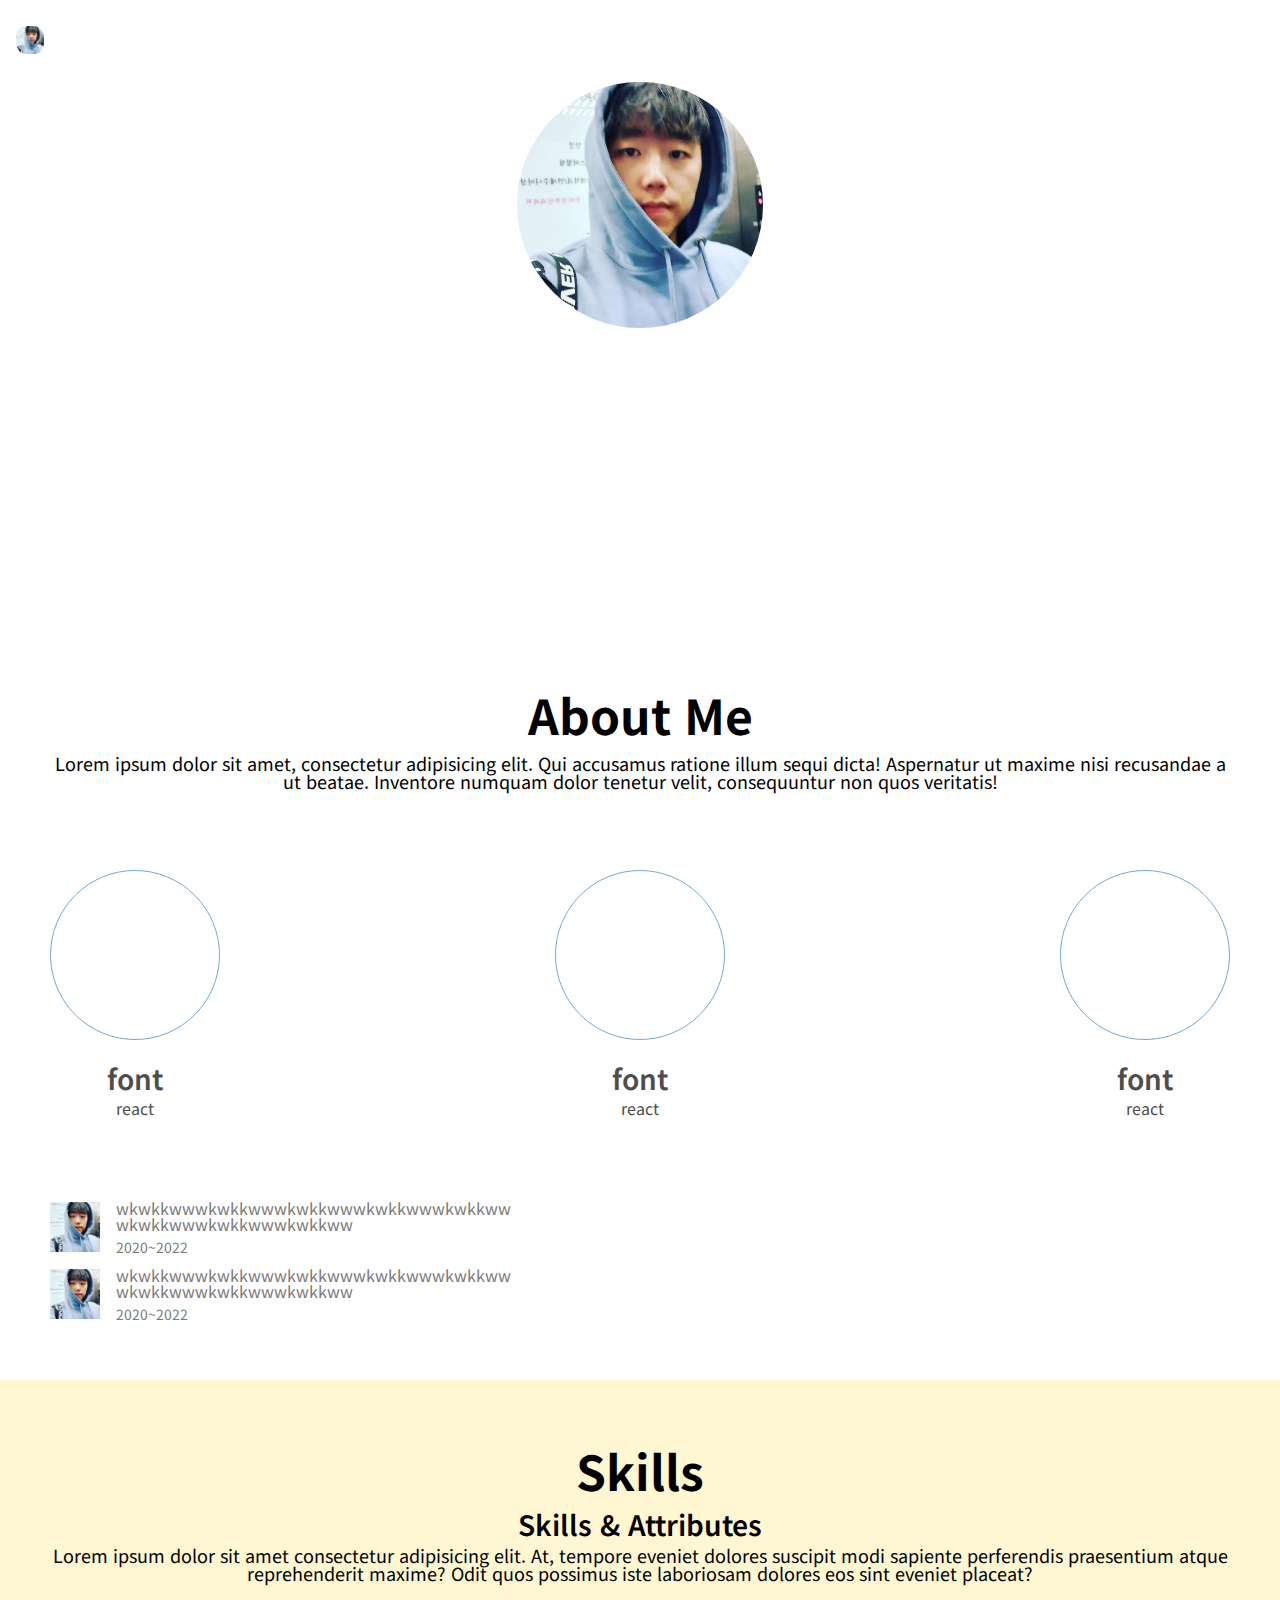
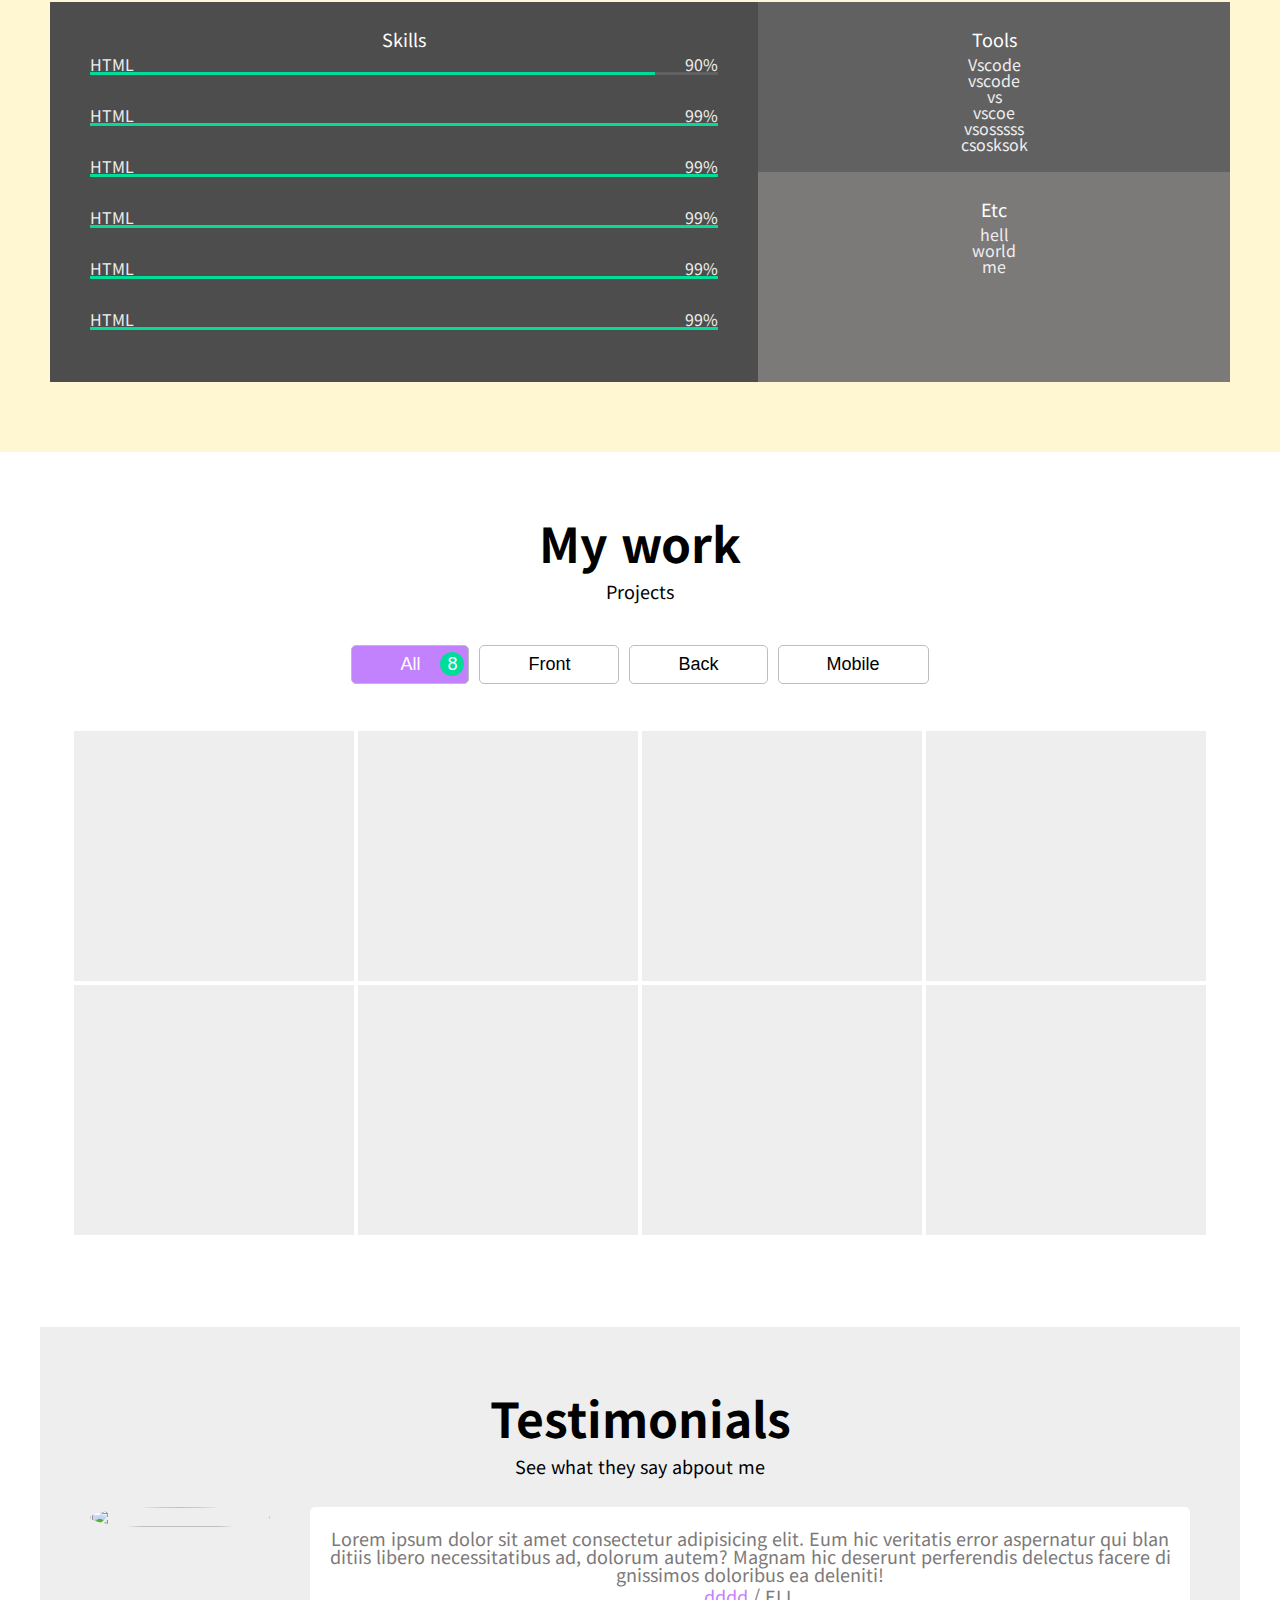
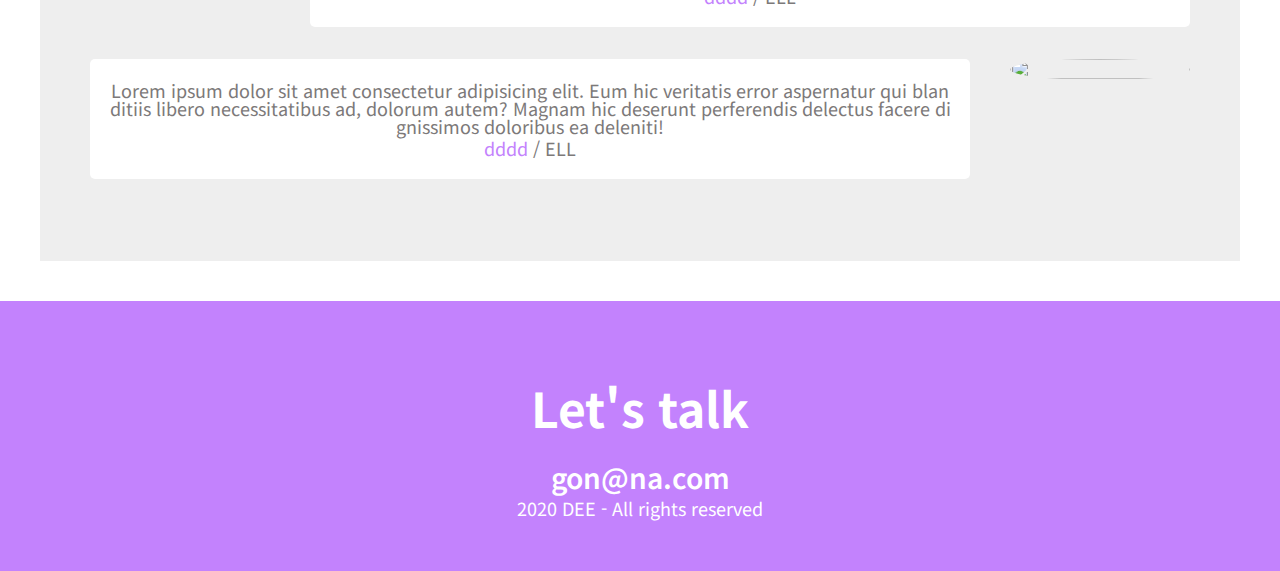
==== commit 18163e74: "add manifest" ====
--- a/index.html
+++ b/index.html
@@ -6,6 +6,7 @@
     <meta name="viewport" content="width=device-width, initial-scale=1.0" />
     <meta name="description" content="참 개발자" />
     <meta name="author" content="Geonil Jang" />
+    <link rel="manifest" href="manifest.json">
     <link rel="icon" type="image/png" href="public/images/favicon.png" />
     <title>Geonil Jang</title>
     <link
@@ -17,6 +18,11 @@
     />
     <link rel="stylesheet" href="public/css/style.css" />
     <script src="public/js/main.js" type="module" defer></script>
+    <script type="module">
+      import 'https://cdn.jsdelivr.net/npm/@pwabuilder/pwaupdate';
+      const el = document.createElement('pwa-update');
+      document.body.appendChild(el);
+   </script>
   </head>
   <body>
     <!-- Navbar -->
@@ -201,71 +207,71 @@
         <h1>My work</h1>
       <h3>Projects</h3>
       <div class="work__categories">
-        <button class="category__btn active">All
+        <button class="category__btn selected" data-filter="*">All
           <span class="category__count">8</span>
         </button>
-        <button class="category__btn">Front
-          <span class="category__count">8</span>
+        <button class="category__btn" data-filter="front">Front
+          <span class="category__count">4</span>
         </button>
-        <button class="category__btn">Back
-          <span class="category__count">8</span>
+        <button class="category__btn" data-filter="back">Back
+          <span class="category__count">3</span>
         </button>
-        <button class="category__btn">Mobile
-          <span class="category__count">8</span>
+        <button class="category__btn" data-filter="mobile">Mobile
+          <span class="category__count">1</span>
         </button>
       </div>
 
       <div class="work__projects">
-        <a href="#" class="project" target="blank">
-          <img class="project__img" src="public/images/background.png" alt="">
-          <div class="project__description">
-            <h3>Youre</h3>
-            <span>html and css</span>
-          </div>
-        </a>
-        <a href="#" class="project" target="blank">
-          <img class="project__img" src="public/images/background.png" alt="">
-          <div class="project__description">
-            <h3>Youre</h3>
-            <span>html and css</span>
-          </div>
-        </a>
-        <a href="#" class="project" target="blank">
-          <img class="project__img" src="public/images/background.png" alt="">
-          <div class="project__description">
-            <h3>Youre</h3>
-            <span>html and css</span>
-          </div>
-        </a>
-        <a href="#" class="project" target="blank">
-          <img class="project__img" src="public/images/background.png" alt="">
-          <div class="project__description">
-            <h3>Youre</h3>
-            <span>html and css</span>
-          </div>
-        </a>
-        <a href="#" class="project" target="blank">
-          <img class="project__img" src="public/images/background.png" alt="">
-          <div class="project__description">
-            <h3>Youre</h3>
-            <span>html and css</span>
-          </div>
-        </a>
-        <a href="#" class="project" target="blank">
-          <img class="project__img" src="public/images/background.png" alt="">
-          <div class="project__description">
-            <h3>Youre</h3>
-            <span>html and css</span>
-          </div>
-        </a>
-        <a href="#" class="project" target="blank">
-          <img class="project__img" src="public/images/background.png" alt="">
-          <div class="project__description">
-            <h3>Youre</h3>
-            <span>html and css</span>
-          </div>
-        </a>
-        <a href="#" class="project" target="blank">
+        <a href="#" class="project" target="blank" data-type="front">
+          <img class="project__img" src="public/images/background.png" alt="">
+          <div class="project__description">
+            <h3>Youre</h3>
+            <span>html and css</span>
+          </div>
+        </a>
+        <a href="#" class="project" target="blank" data-type="front">
+          <img class="project__img" src="public/images/background.png" alt="">
+          <div class="project__description">
+            <h3>Youre</h3>
+            <span>html and css</span>
+          </div>
+        </a>
+        <a href="#" class="project" target="blank" data-type="front">
+          <img class="project__img" src="public/images/background.png" alt="">
+          <div class="project__description">
+            <h3>Youre</h3>
+            <span>html and css</span>
+          </div>
+        </a>
+        <a href="#" class="project" target="blank" data-type="front">
+          <img class="project__img" src="public/images/background.png" alt="">
+          <div class="project__description">
+            <h3>Youre</h3>
+            <span>html and css</span>
+          </div>
+        </a>
+        <a href="#" class="project" target="blank" data-type="back">
+          <img class="project__img" src="public/images/background.png" alt="">
+          <div class="project__description">
+            <h3>Youre</h3>
+            <span>html and css</span>
+          </div>
+        </a>
+        <a href="#" class="project" target="blank" data-type="back">
+          <img class="project__img" src="public/images/background.png" alt="">
+          <div class="project__description">
+            <h3>Youre</h3>
+            <span>html and css</span>
+          </div>
+        </a>
+        <a href="#" class="project" target="blank" data-type="back">
+          <img class="project__img" src="public/images/background.png" alt="">
+          <div class="project__description">
+            <h3>Youre</h3>
+            <span>html and css</span>
+          </div>
+        </a>
+        <a href="#" class="project" target="blank" data-type="mobile">
           <img class="project__img" src="public/images/background.png" alt="">
           <div class="project__description">
             <h3>Youre</h3>
--- a/public/css/style.css
+++ b/public/css/style.css
@@ -86,3 +86,17 @@
   opacity: 1;
   pointer-events: all;
 }
+
+@media screen and (max-width: 768px) {
+  .section {
+    padding: 16px;
+    padding-top: 40px;
+  }
+  .arrow-up {
+    width: 50px;
+    height: 50px;
+    font-size: 30px;
+    right: 16px;
+    bottom: 16px;
+  }
+}
